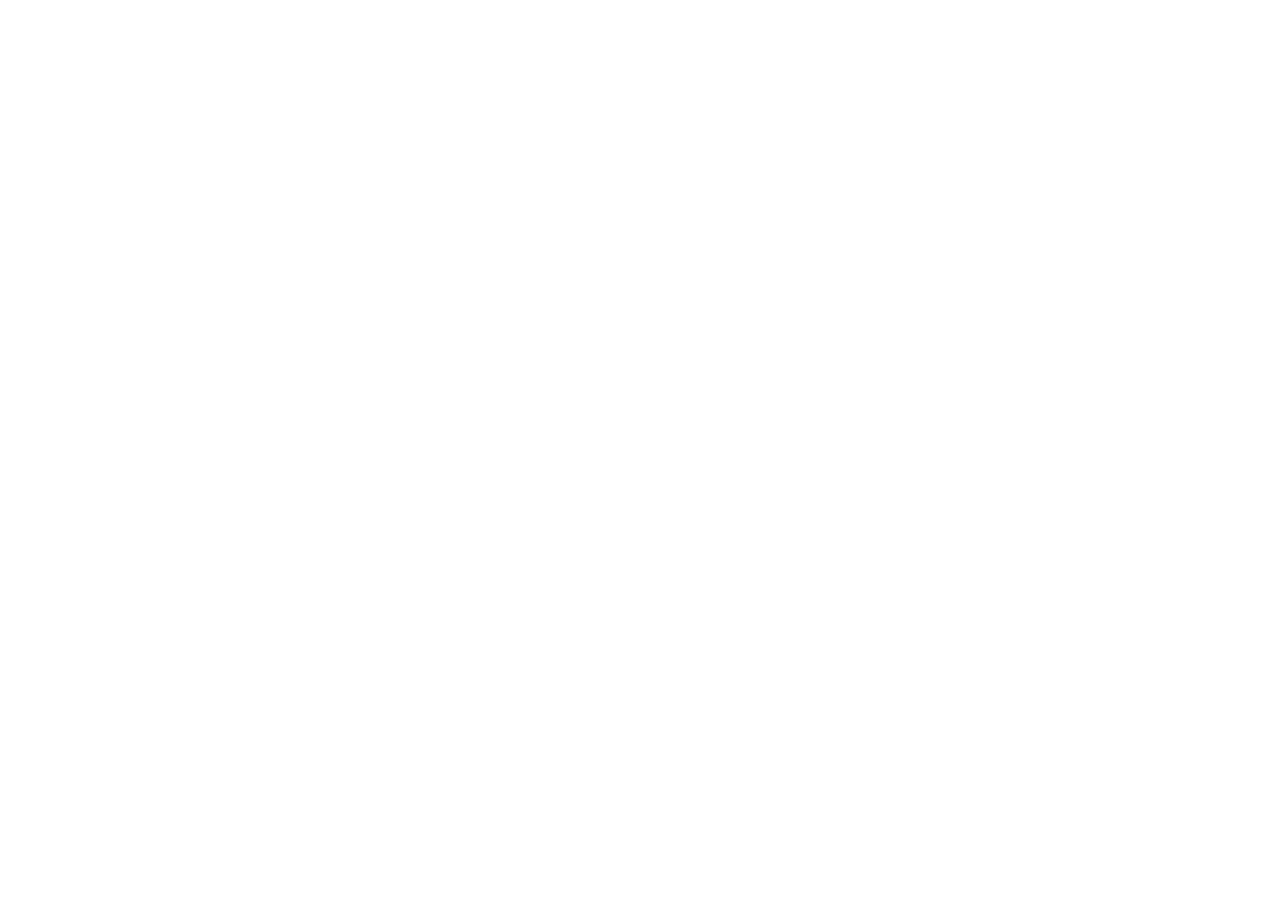
==== index.html @ 8b4bd588 "init project" ====
<!DOCTYPE html>
<html lang="en">
<head>
    <meta charset="UTF-8">
    <meta http-equiv="X-UA-Compatible" content="IE=edge">
    <meta name="viewport" content="width=device-width, initial-scale=1.0">
    <title>后台主页</title>
</head>
<body>
    
</body>
</html>
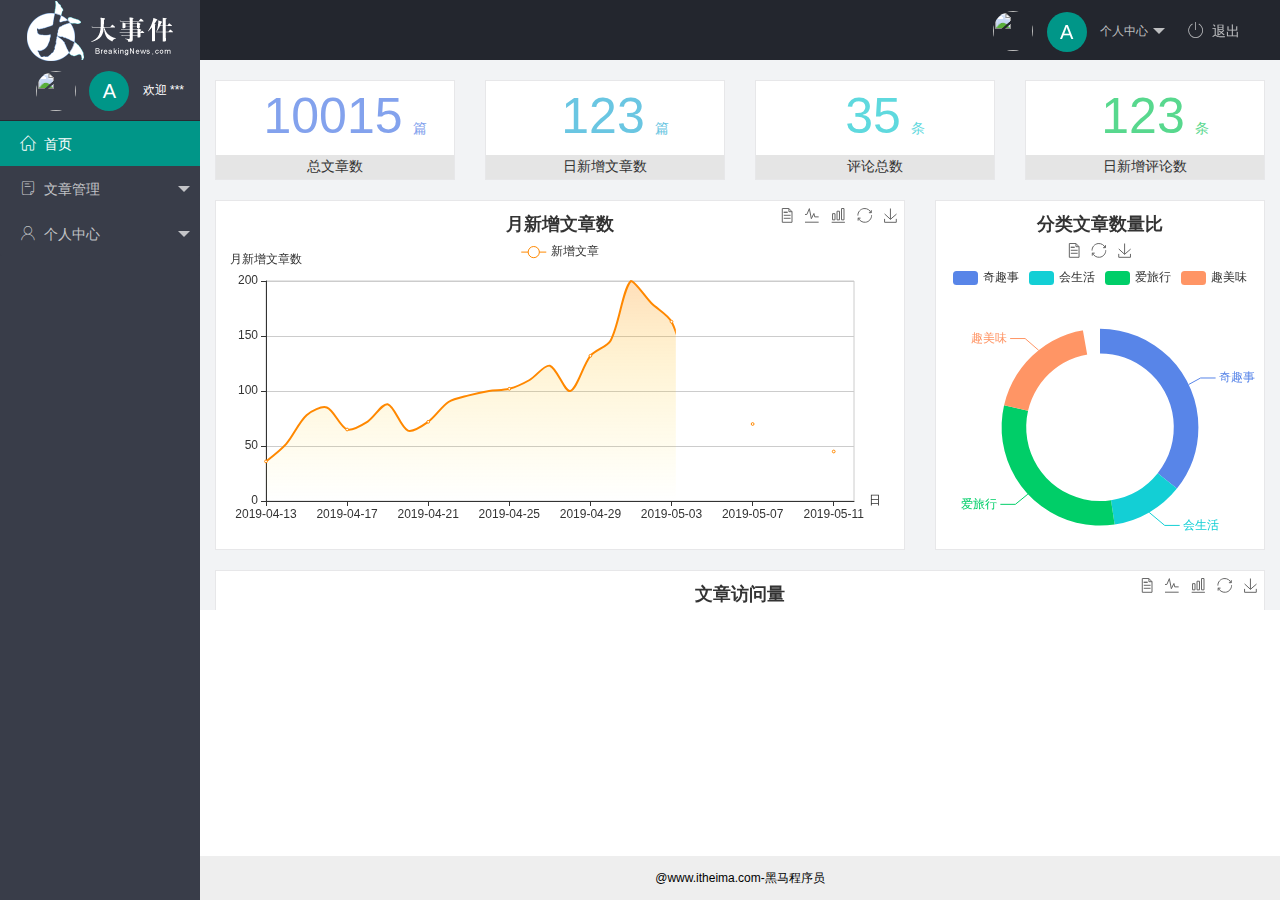
==== commit 30bcb001: "完成了主页功能的开发" ====
--- a/index.html
+++ b/index.html
@@ -1,12 +1,114 @@
 <!DOCTYPE html>
-<html lang="en">
-<head>
-    <meta charset="UTF-8">
-    <meta http-equiv="X-UA-Compatible" content="IE=edge">
-    <meta name="viewport" content="width=device-width, initial-scale=1.0">
+<html>
+  <head>
+    <meta charset="utf-8" />
+    <meta name="viewport" content="width=device-width, initial-scale=1, maximum-scale=1"/>
     <title>后台主页</title>
-</head>
-<body>
-    
-</body>
-</html>+    <!-- 导入 layui 的样式表 -->
+    <link rel="stylesheet" href="./assets/lib/layui/css/layui.css" />
+    <!-- 导入 第三方 字体图标库 -->
+    <link rel="stylesheet" href="./assets/fonts/iconfont.css">
+    <!-- 导入自己的样式表 -->
+    <link rel="stylesheet" href="./assets/css/index.css">
+  </head>
+  <body>
+    <div class="layui-layout layui-layout-admin">
+      <div class="layui-header">
+        <div class="layui-logo layui-hide-xs layui-bg-black">
+            <img src="./assets/images/logo.png" alt="">
+        </div>
+        <!-- 头部区域（可配合layui 已有的水平导航） -->
+        <ul class="layui-nav layui-layout-right">
+          <li class="layui-nav-item layui-hide layui-show-md-inline-block">
+            <!-- 头像 -->
+            <a href="javascript:;" class="userinfo">
+              <img
+                src="//tva1.sinaimg.cn/crop.0.0.118.118.180/5db11ff4gw1e77d3nqrv8j203b03cweg.jpg"
+                class="layui-nav-img"
+              />
+              <!-- text-avatar 文本头像 -->
+              <span class="text-avatar">A</span>
+              个人中心
+            </a>
+            <dl class="layui-nav-child">
+              <dd><a href="">基本资料</a></dd>
+              <dd><a href="">更换头像</a></dd>
+              <dd><a href="">重置密码</a></dd>
+            </dl>
+          </li>
+          <li class="layui-nav-item" lay-header-event="menuRight" lay-unselect>
+            <a href="javascript:;" id="btnLogout">
+              <span class="iconfont icon-tuichu"></span>退出
+            </a>
+          </li>
+        </ul>
+      </div>
+
+      <div class="layui-side layui-bg-black">
+        <div class="layui-side-scroll">
+            <!-- 头像 -->
+            <div class="userinfo">
+                <img
+                  src="//tva1.sinaimg.cn/crop.0.0.118.118.180/5db11ff4gw1e77d3nqrv8j203b03cweg.jpg"
+                  class="layui-nav-img"
+                />
+                <span class="text-avatar">A</span>
+                <span id="welcome"> 欢迎 ***</span>
+            </div>
+          <!-- 左侧导航区域（可配合layui已有的垂直导航） -->
+          <ul class="layui-nav layui-nav-tree" lay-filter="test" lay-shrink="all">
+            <!-- 1 -->
+            <li class="layui-nav-item layui-this"><a href="./home/dashboard.html" target="fm">
+                <span class="iconfont icon-home"></span>首页</a></li>
+            <!-- 2 -->
+            <li class="layui-nav-item">
+              <a class="" href="javascript:;">
+                <span class="iconfont icon-16"></span>文章管理</a>
+              <dl class="layui-nav-child">
+                <dd><a href="javascript:;">
+                    <i class="layui-icon layui-icon-app"></i>  文章类别</a></dd>
+                <dd><a href="javascript:;">
+                    <i class="layui-icon layui-icon-app"></i>  文章列表</a></dd>
+                <dd><a href="javascript:;">
+                    <i class="layui-icon layui-icon-app"></i>  发表文章</a></dd>
+              </dl>
+            </li>
+            <li class="layui-nav-item">
+              <a href="javascript:;">
+                <span class="iconfont icon-user"></span>个人中心</a>
+              <dl class="layui-nav-child">
+                <dd><a href="javascript:;">
+                    <i class="layui-icon layui-icon-app"></i>  基本资料</a></dd>
+                <dd><a href="javascript:;">
+                    <i class="layui-icon layui-icon-app"></i>  更换头像</a></dd>
+                <dd><a href="javascript:;">
+                    <i class="layui-icon layui-icon-app"></i>  重置密码</a></dd>
+              </dl>
+            </li>
+          </ul>
+        </div>
+      </div>
+
+      <div class="layui-body">
+        <!-- 内容主体区域 -->
+        <div>
+          <!-- 内容主体区域。记得修改 layui.css 和 js 的路径 -->
+          <iframe name="fm" src="./home/dashboard.html" frameborder="0"></iframe>
+        </div>
+      </div>
+
+      <div class="layui-footer">
+        <!-- 底部固定区域 -->
+        @www.itheima.com-黑马程序员
+      </div>
+    </div>
+    <!-- 导入layui的js文件 -->
+    <script src="./assets/lib/layui/layui.all.js"></script>
+    <!-- 导入jquery -->
+    <script src="./assets/lib/jquery.js"></script>
+    <!-- 导入自己封装 的baseAPI 拼接跟目录 -->
+    <script src="./assets/js/baseAPI.js"></script>
+    <!-- 导入自己的js文件 -->
+    <script src="./assets/js/index.js"></script>
+  </body>
+</html>
--- a/assets/lib/layui/css/layui.css
+++ b/assets/lib/layui/css/layui.css
@@ -0,0 +1,2 @@
+/** layui-v2.5.5 MIT License By https://www.layui.com */
+ .layui-inline,img{display:inline-block;vertical-align:middle}h1,h2,h3,h4,h5,h6{font-weight:400}.layui-edge,.layui-header,.layui-inline,.layui-main{position:relative}.layui-body,.layui-edge,.layui-elip{overflow:hidden}.layui-btn,.layui-edge,.layui-inline,img{vertical-align:middle}.layui-btn,.layui-disabled,.layui-icon,.layui-unselect{-moz-user-select:none;-webkit-user-select:none;-ms-user-select:none}.layui-elip,.layui-form-checkbox span,.layui-form-pane .layui-form-label{text-overflow:ellipsis;white-space:nowrap}.layui-breadcrumb,.layui-tree-btnGroup{visibility:hidden}blockquote,body,button,dd,div,dl,dt,form,h1,h2,h3,h4,h5,h6,input,li,ol,p,pre,td,textarea,th,ul{margin:0;padding:0;-webkit-tap-highlight-color:rgba(0,0,0,0)}a:active,a:hover{outline:0}img{border:none}li{list-style:none}table{border-collapse:collapse;border-spacing:0}h4,h5,h6{font-size:100%}button,input,optgroup,option,select,textarea{font-family:inherit;font-size:inherit;font-style:inherit;font-weight:inherit;outline:0}pre{white-space:pre-wrap;white-space:-moz-pre-wrap;white-space:-pre-wrap;white-space:-o-pre-wrap;word-wrap:break-word}body{line-height:24px;font:14px Helvetica Neue,Helvetica,PingFang SC,Tahoma,Arial,sans-serif}hr{height:1px;margin:10px 0;border:0;clear:both}a{color:#333;text-decoration:none}a:hover{color:#777}a cite{font-style:normal;*cursor:pointer}.layui-border-box,.layui-border-box *{box-sizing:border-box}.layui-box,.layui-box *{box-sizing:content-box}.layui-clear{clear:both;*zoom:1}.layui-clear:after{content:'\20';clear:both;*zoom:1;display:block;height:0}.layui-inline{*display:inline;*zoom:1}.layui-edge{display:inline-block;width:0;height:0;border-width:6px;border-style:dashed;border-color:transparent}.layui-edge-top{top:-4px;border-bottom-color:#999;border-bottom-style:solid}.layui-edge-right{border-left-color:#999;border-left-style:solid}.layui-edge-bottom{top:2px;border-top-color:#999;border-top-style:solid}.layui-edge-left{border-right-color:#999;border-right-style:solid}.layui-disabled,.layui-disabled:hover{color:#d2d2d2!important;cursor:not-allowed!important}.layui-circle{border-radius:100%}.layui-show{display:block!important}.layui-hide{display:none!important}@font-face{font-family:layui-icon;src:url(../font/iconfont.eot?v=250);src:url(../font/iconfont.eot?v=250#iefix) format('embedded-opentype'),url(../font/iconfont.woff2?v=250) format('woff2'),url(../font/iconfont.woff?v=250) format('woff'),url(../font/iconfont.ttf?v=250) format('truetype'),url(../font/iconfont.svg?v=250#layui-icon) format('svg')}.layui-icon{font-family:layui-icon!important;font-size:16px;font-style:normal;-webkit-font-smoothing:antialiased;-moz-osx-font-smoothing:grayscale}.layui-icon-reply-fill:before{content:"\e611"}.layui-icon-set-fill:before{content:"\e614"}.layui-icon-menu-fill:before{content:"\e60f"}.layui-icon-search:before{content:"\e615"}.layui-icon-share:before{content:"\e641"}.layui-icon-set-sm:before{content:"\e620"}.layui-icon-engine:before{content:"\e628"}.layui-icon-close:before{content:"\1006"}.layui-icon-close-fill:before{content:"\1007"}.layui-icon-chart-screen:before{content:"\e629"}.layui-icon-star:before{content:"\e600"}.layui-icon-circle-dot:before{content:"\e617"}.layui-icon-chat:before{content:"\e606"}.layui-icon-release:before{content:"\e609"}.layui-icon-list:before{content:"\e60a"}.layui-icon-chart:before{content:"\e62c"}.layui-icon-ok-circle:before{content:"\1005"}.layui-icon-layim-theme:before{content:"\e61b"}.layui-icon-table:before{content:"\e62d"}.layui-icon-right:before{content:"\e602"}.layui-icon-left:before{content:"\e603"}.layui-icon-cart-simple:before{content:"\e698"}.layui-icon-face-cry:before{content:"\e69c"}.layui-icon-face-smile:before{content:"\e6af"}.layui-icon-survey:before{content:"\e6b2"}.layui-icon-tree:before{content:"\e62e"}.layui-icon-upload-circle:before{content:"\e62f"}.layui-icon-add-circle:before{content:"\e61f"}.layui-icon-download-circle:before{content:"\e601"}.layui-icon-templeate-1:before{content:"\e630"}.layui-icon-util:before{content:"\e631"}.layui-icon-face-surprised:before{content:"\e664"}.layui-icon-edit:before{content:"\e642"}.layui-icon-speaker:before{content:"\e645"}.layui-icon-down:before{content:"\e61a"}.layui-icon-file:before{content:"\e621"}.layui-icon-layouts:before{content:"\e632"}.layui-icon-rate-half:before{content:"\e6c9"}.layui-icon-add-circle-fine:before{content:"\e608"}.layui-icon-prev-circle:before{content:"\e633"}.layui-icon-read:before{content:"\e705"}.layui-icon-404:before{content:"\e61c"}.layui-icon-carousel:before{content:"\e634"}.layui-icon-help:before{content:"\e607"}.layui-icon-code-circle:before{content:"\e635"}.layui-icon-water:before{content:"\e636"}.layui-icon-username:before{content:"\e66f"}.layui-icon-find-fill:before{content:"\e670"}.layui-icon-about:before{content:"\e60b"}.layui-icon-location:before{content:"\e715"}.layui-icon-up:before{content:"\e619"}.layui-icon-pause:before{content:"\e651"}.layui-icon-date:before{content:"\e637"}.layui-icon-layim-uploadfile:before{content:"\e61d"}.layui-icon-delete:before{content:"\e640"}.layui-icon-play:before{content:"\e652"}.layui-icon-top:before{content:"\e604"}.layui-icon-friends:before{content:"\e612"}.layui-icon-refresh-3:before{content:"\e9aa"}.layui-icon-ok:before{content:"\e605"}.layui-icon-layer:before{content:"\e638"}.layui-icon-face-smile-fine:before{content:"\e60c"}.layui-icon-dollar:before{content:"\e659"}.layui-icon-group:before{content:"\e613"}.layui-icon-layim-download:before{content:"\e61e"}.layui-icon-picture-fine:before{content:"\e60d"}.layui-icon-link:before{content:"\e64c"}.layui-icon-diamond:before{content:"\e735"}.layui-icon-log:before{content:"\e60e"}.layui-icon-rate-solid:before{content:"\e67a"}.layui-icon-fonts-del:before{content:"\e64f"}.layui-icon-unlink:before{content:"\e64d"}.layui-icon-fonts-clear:before{content:"\e639"}.layui-icon-triangle-r:before{content:"\e623"}.layui-icon-circle:before{content:"\e63f"}.layui-icon-radio:before{content:"\e643"}.layui-icon-align-center:before{content:"\e647"}.layui-icon-align-right:before{content:"\e648"}.layui-icon-align-left:before{content:"\e649"}.layui-icon-loading-1:before{content:"\e63e"}.layui-icon-return:before{content:"\e65c"}.layui-icon-fonts-strong:before{content:"\e62b"}.layui-icon-upload:before{content:"\e67c"}.layui-icon-dialogue:before{content:"\e63a"}.layui-icon-video:before{content:"\e6ed"}.layui-icon-headset:before{content:"\e6fc"}.layui-icon-cellphone-fine:before{content:"\e63b"}.layui-icon-add-1:before{content:"\e654"}.layui-icon-face-smile-b:before{content:"\e650"}.layui-icon-fonts-html:before{content:"\e64b"}.layui-icon-form:before{content:"\e63c"}.layui-icon-cart:before{content:"\e657"}.layui-icon-camera-fill:before{content:"\e65d"}.layui-icon-tabs:before{content:"\e62a"}.layui-icon-fonts-code:before{content:"\e64e"}.layui-icon-fire:before{content:"\e756"}.layui-icon-set:before{content:"\e716"}.layui-icon-fonts-u:before{content:"\e646"}.layui-icon-triangle-d:before{content:"\e625"}.layui-icon-tips:before{content:"\e702"}.layui-icon-picture:before{content:"\e64a"}.layui-icon-more-vertical:before{content:"\e671"}.layui-icon-flag:before{content:"\e66c"}.layui-icon-loading:before{content:"\e63d"}.layui-icon-fonts-i:before{content:"\e644"}.layui-icon-refresh-1:before{content:"\e666"}.layui-icon-rmb:before{content:"\e65e"}.layui-icon-home:before{content:"\e68e"}.layui-icon-user:before{content:"\e770"}.layui-icon-notice:before{content:"\e667"}.layui-icon-login-weibo:before{content:"\e675"}.layui-icon-voice:before{content:"\e688"}.layui-icon-upload-drag:before{content:"\e681"}.layui-icon-login-qq:before{content:"\e676"}.layui-icon-snowflake:before{content:"\e6b1"}.layui-icon-file-b:before{content:"\e655"}.layui-icon-template:before{content:"\e663"}.layui-icon-auz:before{content:"\e672"}.layui-icon-console:before{content:"\e665"}.layui-icon-app:before{content:"\e653"}.layui-icon-prev:before{content:"\e65a"}.layui-icon-website:before{content:"\e7ae"}.layui-icon-next:before{content:"\e65b"}.layui-icon-component:before{content:"\e857"}.layui-icon-more:before{content:"\e65f"}.layui-icon-login-wechat:before{content:"\e677"}.layui-icon-shrink-right:before{content:"\e668"}.layui-icon-spread-left:before{content:"\e66b"}.layui-icon-camera:before{content:"\e660"}.layui-icon-note:before{content:"\e66e"}.layui-icon-refresh:before{content:"\e669"}.layui-icon-female:before{content:"\e661"}.layui-icon-male:before{content:"\e662"}.layui-icon-password:before{content:"\e673"}.layui-icon-senior:before{content:"\e674"}.layui-icon-theme:before{content:"\e66a"}.layui-icon-tread:before{content:"\e6c5"}.layui-icon-praise:before{content:"\e6c6"}.layui-icon-star-fill:before{content:"\e658"}.layui-icon-rate:before{content:"\e67b"}.layui-icon-template-1:before{content:"\e656"}.layui-icon-vercode:before{content:"\e679"}.layui-icon-cellphone:before{content:"\e678"}.layui-icon-screen-full:before{content:"\e622"}.layui-icon-screen-restore:before{content:"\e758"}.layui-icon-cols:before{content:"\e610"}.layui-icon-export:before{content:"\e67d"}.layui-icon-print:before{content:"\e66d"}.layui-icon-slider:before{content:"\e714"}.layui-icon-addition:before{content:"\e624"}.layui-icon-subtraction:before{content:"\e67e"}.layui-icon-service:before{content:"\e626"}.layui-icon-transfer:before{content:"\e691"}.layui-main{width:1140px;margin:0 auto}.layui-header{z-index:1000;height:60px}.layui-header a:hover{transition:all .5s;-webkit-transition:all .5s}.layui-side{position:fixed;left:0;top:0;bottom:0;z-index:999;width:200px;overflow-x:hidden}.layui-side-scroll{position:relative;width:220px;height:100%;overflow-x:hidden}.layui-body{position:absolute;left:200px;right:0;top:0;bottom:0;z-index:998;width:auto;overflow-y:auto;box-sizing:border-box}.layui-layout-body{overflow:hidden}.layui-layout-admin .layui-header{background-color:#23262E}.layui-layout-admin .layui-side{top:60px;width:200px;overflow-x:hidden}.layui-layout-admin .layui-body{position:fixed;top:60px;bottom:44px}.layui-layout-admin .layui-main{width:auto;margin:0 15px}.layui-layout-admin .layui-footer{position:fixed;left:200px;right:0;bottom:0;height:44px;line-height:44px;padding:0 15px;background-color:#eee}.layui-layout-admin .layui-logo{position:absolute;left:0;top:0;width:200px;height:100%;line-height:60px;text-align:center;color:#009688;font-size:16px}.layui-layout-admin .layui-header .layui-nav{background:0 0}.layui-layout-left{position:absolute!important;left:200px;top:0}.layui-layout-right{position:absolute!important;right:0;top:0}.layui-container{position:relative;margin:0 auto;padding:0 15px;box-sizing:border-box}.layui-fluid{position:relative;margin:0 auto;padding:0 15px}.layui-row:after,.layui-row:before{content:'';display:block;clear:both}.layui-col-lg1,.layui-col-lg10,.layui-col-lg11,.layui-col-lg12,.layui-col-lg2,.layui-col-lg3,.layui-col-lg4,.layui-col-lg5,.layui-col-lg6,.layui-col-lg7,.layui-col-lg8,.layui-col-lg9,.layui-col-md1,.layui-col-md10,.layui-col-md11,.layui-col-md12,.layui-col-md2,.layui-col-md3,.layui-col-md4,.layui-col-md5,.layui-col-md6,.layui-col-md7,.layui-col-md8,.layui-col-md9,.layui-col-sm1,.layui-col-sm10,.layui-col-sm11,.layui-col-sm12,.layui-col-sm2,.layui-col-sm3,.layui-col-sm4,.layui-col-sm5,.layui-col-sm6,.layui-col-sm7,.layui-col-sm8,.layui-col-sm9,.layui-col-xs1,.layui-col-xs10,.layui-col-xs11,.layui-col-xs12,.layui-col-xs2,.layui-col-xs3,.layui-col-xs4,.layui-col-xs5,.layui-col-xs6,.layui-col-xs7,.layui-col-xs8,.layui-col-xs9{position:relative;display:block;box-sizing:border-box}.layui-col-xs1,.layui-col-xs10,.layui-col-xs11,.layui-col-xs12,.layui-col-xs2,.layui-col-xs3,.layui-col-xs4,.layui-col-xs5,.layui-col-xs6,.layui-col-xs7,.layui-col-xs8,.layui-col-xs9{float:left}.layui-col-xs1{width:8.33333333%}.layui-col-xs2{width:16.66666667%}.layui-col-xs3{width:25%}.layui-col-xs4{width:33.33333333%}.layui-col-xs5{width:41.66666667%}.layui-col-xs6{width:50%}.layui-col-xs7{width:58.33333333%}.layui-col-xs8{width:66.66666667%}.layui-col-xs9{width:75%}.layui-col-xs10{width:83.33333333%}.layui-col-xs11{width:91.66666667%}.layui-col-xs12{width:100%}.layui-col-xs-offset1{margin-left:8.33333333%}.layui-col-xs-offset2{margin-left:16.66666667%}.layui-col-xs-offset3{margin-left:25%}.layui-col-xs-offset4{margin-left:33.33333333%}.layui-col-xs-offset5{margin-left:41.66666667%}.layui-col-xs-offset6{margin-left:50%}.layui-col-xs-offset7{margin-left:58.33333333%}.layui-col-xs-offset8{margin-left:66.66666667%}.layui-col-xs-offset9{margin-left:75%}.layui-col-xs-offset10{margin-left:83.33333333%}.layui-col-xs-offset11{margin-left:91.66666667%}.layui-col-xs-offset12{margin-left:100%}@media screen and (max-width:768px){.layui-hide-xs{display:none!important}.layui-show-xs-block{display:block!important}.layui-show-xs-inline{display:inline!important}.layui-show-xs-inline-block{display:inline-block!important}}@media screen and (min-width:768px){.layui-container{width:750px}.layui-hide-sm{display:none!important}.layui-show-sm-block{display:block!important}.layui-show-sm-inline{display:inline!important}.layui-show-sm-inline-block{display:inline-block!important}.layui-col-sm1,.layui-col-sm10,.layui-col-sm11,.layui-col-sm12,.layui-col-sm2,.layui-col-sm3,.layui-col-sm4,.layui-col-sm5,.layui-col-sm6,.layui-col-sm7,.layui-col-sm8,.layui-col-sm9{float:left}.layui-col-sm1{width:8.33333333%}.layui-col-sm2{width:16.66666667%}.layui-col-sm3{width:25%}.layui-col-sm4{width:33.33333333%}.layui-col-sm5{width:41.66666667%}.layui-col-sm6{width:50%}.layui-col-sm7{width:58.33333333%}.layui-col-sm8{width:66.66666667%}.layui-col-sm9{width:75%}.layui-col-sm10{width:83.33333333%}.layui-col-sm11{width:91.66666667%}.layui-col-sm12{width:100%}.layui-col-sm-offset1{margin-left:8.33333333%}.layui-col-sm-offset2{margin-left:16.66666667%}.layui-col-sm-offset3{margin-left:25%}.layui-col-sm-offset4{margin-left:33.33333333%}.layui-col-sm-offset5{margin-left:41.66666667%}.layui-col-sm-offset6{margin-left:50%}.layui-col-sm-offset7{margin-left:58.33333333%}.layui-col-sm-offset8{margin-left:66.66666667%}.layui-col-sm-offset9{margin-left:75%}.layui-col-sm-offset10{margin-left:83.33333333%}.layui-col-sm-offset11{margin-left:91.66666667%}.layui-col-sm-offset12{margin-left:100%}}@media screen and (min-width:992px){.layui-container{width:970px}.layui-hide-md{display:none!important}.layui-show-md-block{display:block!important}.layui-show-md-inline{display:inline!important}.layui-show-md-inline-block{display:inline-block!important}.layui-col-md1,.layui-col-md10,.layui-col-md11,.layui-col-md12,.layui-col-md2,.layui-col-md3,.layui-col-md4,.layui-col-md5,.layui-col-md6,.layui-col-md7,.layui-col-md8,.layui-col-md9{float:left}.layui-col-md1{width:8.33333333%}.layui-col-md2{width:16.66666667%}.layui-col-md3{width:25%}.layui-col-md4{width:33.33333333%}.layui-col-md5{width:41.66666667%}.layui-col-md6{width:50%}.layui-col-md7{width:58.33333333%}.layui-col-md8{width:66.66666667%}.layui-col-md9{width:75%}.layui-col-md10{width:83.33333333%}.layui-col-md11{width:91.66666667%}.layui-col-md12{width:100%}.layui-col-md-offset1{margin-left:8.33333333%}.layui-col-md-offset2{margin-left:16.66666667%}.layui-col-md-offset3{margin-left:25%}.layui-col-md-offset4{margin-left:33.33333333%}.layui-col-md-offset5{margin-left:41.66666667%}.layui-col-md-offset6{margin-left:50%}.layui-col-md-offset7{margin-left:58.33333333%}.layui-col-md-offset8{margin-left:66.66666667%}.layui-col-md-offset9{margin-left:75%}.layui-col-md-offset10{margin-left:83.33333333%}.layui-col-md-offset11{margin-left:91.66666667%}.layui-col-md-offset12{margin-left:100%}}@media screen and (min-width:1200px){.layui-container{width:1170px}.layui-hide-lg{display:none!important}.layui-show-lg-block{display:block!important}.layui-show-lg-inline{display:inline!important}.layui-show-lg-inline-block{display:inline-block!important}.layui-col-lg1,.layui-col-lg10,.layui-col-lg11,.layui-col-lg12,.layui-col-lg2,.layui-col-lg3,.layui-col-lg4,.layui-col-lg5,.layui-col-lg6,.layui-col-lg7,.layui-col-lg8,.layui-col-lg9{float:left}.layui-col-lg1{width:8.33333333%}.layui-col-lg2{width:16.66666667%}.layui-col-lg3{width:25%}.layui-col-lg4{width:33.33333333%}.layui-col-lg5{width:41.66666667%}.layui-col-lg6{width:50%}.layui-col-lg7{width:58.33333333%}.layui-col-lg8{width:66.66666667%}.layui-col-lg9{width:75%}.layui-col-lg10{width:83.33333333%}.layui-col-lg11{width:91.66666667%}.layui-col-lg12{width:100%}.layui-col-lg-offset1{margin-left:8.33333333%}.layui-col-lg-offset2{margin-left:16.66666667%}.layui-col-lg-offset3{margin-left:25%}.layui-col-lg-offset4{margin-left:33.33333333%}.layui-col-lg-offset5{margin-left:41.66666667%}.layui-col-lg-offset6{margin-left:50%}.layui-col-lg-offset7{margin-left:58.33333333%}.layui-col-lg-offset8{margin-left:66.66666667%}.layui-col-lg-offset9{margin-left:75%}.layui-col-lg-offset10{margin-left:83.33333333%}.layui-col-lg-offset11{margin-left:91.66666667%}.layui-col-lg-offset12{margin-left:100%}}.layui-col-space1{margin:-.5px}.layui-col-space1>*{padding:.5px}.layui-col-space3{margin:-1.5px}.layui-col-space3>*{padding:1.5px}.layui-col-space5{margin:-2.5px}.layui-col-space5>*{padding:2.5px}.layui-col-space8{margin:-3.5px}.layui-col-space8>*{padding:3.5px}.layui-col-space10{margin:-5px}.layui-col-space10>*{padding:5px}.layui-col-space12{margin:-6px}.layui-col-space12>*{padding:6px}.layui-col-space15{margin:-7.5px}.layui-col-space15>*{padding:7.5px}.layui-col-space18{margin:-9px}.layui-col-space18>*{padding:9px}.layui-col-space20{margin:-10px}.layui-col-space20>*{padding:10px}.layui-col-space22{margin:-11px}.layui-col-space22>*{padding:11px}.layui-col-space25{margin:-12.5px}.layui-col-space25>*{padding:12.5px}.layui-col-space30{margin:-15px}.layui-col-space30>*{padding:15px}.layui-btn,.layui-input,.layui-select,.layui-textarea,.layui-upload-button{outline:0;-webkit-appearance:none;transition:all .3s;-webkit-transition:all .3s;box-sizing:border-box}.layui-elem-quote{margin-bottom:10px;padding:15px;line-height:22px;border-left:5px solid #009688;border-radius:0 2px 2px 0;background-color:#f2f2f2}.layui-quote-nm{border-style:solid;border-width:1px 1px 1px 5px;background:0 0}.layui-elem-field{margin-bottom:10px;padding:0;border-width:1px;border-style:solid}.layui-elem-field legend{margin-left:20px;padding:0 10px;font-size:20px;font-weight:300}.layui-field-title{margin:10px 0 20px;border-width:1px 0 0}.layui-field-box{padding:10px 15px}.layui-field-title .layui-field-box{padding:10px 0}.layui-progress{position:relative;height:6px;border-radius:20px;background-color:#e2e2e2}.layui-progress-bar{position:absolute;left:0;top:0;width:0;max-width:100%;height:6px;border-radius:20px;text-align:right;background-color:#5FB878;transition:all .3s;-webkit-transition:all .3s}.layui-progress-big,.layui-progress-big .layui-progress-bar{height:18px;line-height:18px}.layui-progress-text{position:relative;top:-20px;line-height:18px;font-size:12px;color:#666}.layui-progress-big .layui-progress-text{position:static;padding:0 10px;color:#fff}.layui-collapse{border-width:1px;border-style:solid;border-radius:2px}.layui-colla-content,.layui-colla-item{border-top-width:1px;border-top-style:solid}.layui-colla-item:first-child{border-top:none}.layui-colla-title{position:relative;height:42px;line-height:42px;padding:0 15px 0 35px;color:#333;background-color:#f2f2f2;cursor:pointer;font-size:14px;overflow:hidden}.layui-colla-content{display:none;padding:10px 15px;line-height:22px;color:#666}.layui-colla-icon{position:absolute;left:15px;top:0;font-size:14px}.layui-card{margin-bottom:15px;border-radius:2px;background-color:#fff;box-shadow:0 1px 2px 0 rgba(0,0,0,.05)}.layui-card:last-child{margin-bottom:0}.layui-card-header{position:relative;height:42px;line-height:42px;padding:0 15px;border-bottom:1px solid #f6f6f6;color:#333;border-radius:2px 2px 0 0;font-size:14px}.layui-bg-black,.layui-bg-blue,.layui-bg-cyan,.layui-bg-green,.layui-bg-orange,.layui-bg-red{color:#fff!important}.layui-card-body{position:relative;padding:10px 15px;line-height:24px}.layui-card-body[pad15]{padding:15px}.layui-card-body[pad20]{padding:20px}.layui-card-body .layui-table{margin:5px 0}.layui-card .layui-tab{margin:0}.layui-panel-window{position:relative;padding:15px;border-radius:0;border-top:5px solid #E6E6E6;background-color:#fff}.layui-auxiliar-moving{position:fixed;left:0;right:0;top:0;bottom:0;width:100%;height:100%;background:0 0;z-index:9999999999}.layui-form-label,.layui-form-mid,.layui-form-select,.layui-input-block,.layui-input-inline,.layui-textarea{position:relative}.layui-bg-red{background-color:#FF5722!important}.layui-bg-orange{background-color:#FFB800!important}.layui-bg-green{background-color:#009688!important}.layui-bg-cyan{background-color:#2F4056!important}.layui-bg-blue{background-color:#1E9FFF!important}.layui-bg-black{background-color:#393D49!important}.layui-bg-gray{background-color:#eee!important;color:#666!important}.layui-badge-rim,.layui-colla-content,.layui-colla-item,.layui-collapse,.layui-elem-field,.layui-form-pane .layui-form-item[pane],.layui-form-pane .layui-form-label,.layui-input,.layui-layedit,.layui-layedit-tool,.layui-quote-nm,.layui-select,.layui-tab-bar,.layui-tab-card,.layui-tab-title,.layui-tab-title .layui-this:after,.layui-textarea{border-color:#e6e6e6}.layui-timeline-item:before,hr{background-color:#e6e6e6}.layui-text{line-height:22px;font-size:14px;color:#666}.layui-text h1,.layui-text h2,.layui-text h3{font-weight:500;color:#333}.layui-text h1{font-size:30px}.layui-text h2{font-size:24px}.layui-text h3{font-size:18px}.layui-text a:not(.layui-btn){color:#01AAED}.layui-text a:not(.layui-btn):hover{text-decoration:underline}.layui-text ul{padding:5px 0 5px 15px}.layui-text ul li{margin-top:5px;list-style-type:disc}.layui-text em,.layui-word-aux{color:#999!important;padding:0 5px!important}.layui-btn{display:inline-block;height:38px;line-height:38px;padding:0 18px;background-color:#009688;color:#fff;white-space:nowrap;text-align:center;font-size:14px;border:none;border-radius:2px;cursor:pointer}.layui-btn:hover{opacity:.8;filter:alpha(opacity=80);color:#fff}.layui-btn:active{opacity:1;filter:alpha(opacity=100)}.layui-btn+.layui-btn{margin-left:10px}.layui-btn-container{font-size:0}.layui-btn-container .layui-btn{margin-right:10px;margin-bottom:10px}.layui-btn-container .layui-btn+.layui-btn{margin-left:0}.layui-table .layui-btn-container .layui-btn{margin-bottom:9px}.layui-btn-radius{border-radius:100px}.layui-btn .layui-icon{margin-right:3px;font-size:18px;vertical-align:bottom;vertical-align:middle\9}.layui-btn-primary{border:1px solid #C9C9C9;background-color:#fff;color:#555}.layui-btn-primary:hover{border-color:#009688;color:#333}.layui-btn-normal{background-color:#1E9FFF}.layui-btn-warm{background-color:#FFB800}.layui-btn-danger{background-color:#FF5722}.layui-btn-checked{background-color:#5FB878}.layui-btn-disabled,.layui-btn-disabled:active,.layui-btn-disabled:hover{border:1px solid #e6e6e6;background-color:#FBFBFB;color:#C9C9C9;cursor:not-allowed;opacity:1}.layui-btn-lg{height:44px;line-height:44px;padding:0 25px;font-size:16px}.layui-btn-sm{height:30px;line-height:30px;padding:0 10px;font-size:12px}.layui-btn-sm i{font-size:16px!important}.layui-btn-xs{height:22px;line-height:22px;padding:0 5px;font-size:12px}.layui-btn-xs i{font-size:14px!important}.layui-btn-group{display:inline-block;vertical-align:middle;font-size:0}.layui-btn-group .layui-btn{margin-left:0!important;margin-right:0!important;border-left:1px solid rgba(255,255,255,.5);border-radius:0}.layui-btn-group .layui-btn-primary{border-left:none}.layui-btn-group .layui-btn-primary:hover{border-color:#C9C9C9;color:#009688}.layui-btn-group .layui-btn:first-child{border-left:none;border-radius:2px 0 0 2px}.layui-btn-group .layui-btn-primary:first-child{border-left:1px solid #c9c9c9}.layui-btn-group .layui-btn:last-child{border-radius:0 2px 2px 0}.layui-btn-group .layui-btn+.layui-btn{margin-left:0}.layui-btn-group+.layui-btn-group{margin-left:10px}.layui-btn-fluid{width:100%}.layui-input,.layui-select,.layui-textarea{height:38px;line-height:1.3;line-height:38px\9;border-width:1px;border-style:solid;background-color:#fff;border-radius:2px}.layui-input::-webkit-input-placeholder,.layui-select::-webkit-input-placeholder,.layui-textarea::-webkit-input-placeholder{line-height:1.3}.layui-input,.layui-textarea{display:block;width:100%;padding-left:10px}.layui-input:hover,.layui-textarea:hover{border-color:#D2D2D2!important}.layui-input:focus,.layui-textarea:focus{border-color:#C9C9C9!important}.layui-textarea{min-height:100px;height:auto;line-height:20px;padding:6px 10px;resize:vertical}.layui-select{padding:0 10px}.layui-form input[type=checkbox],.layui-form input[type=radio],.layui-form select{display:none}.layui-form [lay-ignore]{display:initial}.layui-form-item{margin-bottom:15px;clear:both;*zoom:1}.layui-form-item:after{content:'\20';clear:both;*zoom:1;display:block;height:0}.layui-form-label{float:left;display:block;padding:9px 15px;width:80px;font-weight:400;line-height:20px;text-align:right}.layui-form-label-col{display:block;float:none;padding:9px 0;line-height:20px;text-align:left}.layui-form-item .layui-inline{margin-bottom:5px;margin-right:10px}.layui-input-block{margin-left:110px;min-height:36px}.layui-input-inline{display:inline-block;vertical-align:middle}.layui-form-item .layui-input-inline{float:left;width:190px;margin-right:10px}.layui-form-text .layui-input-inline{width:auto}.layui-form-mid{float:left;display:block;padding:9px 0!important;line-height:20px;margin-right:10px}.layui-form-danger+.layui-form-select .layui-input,.layui-form-danger:focus{border-color:#FF5722!important}.layui-form-select .layui-input{padding-right:30px;cursor:pointer}.layui-form-select .layui-edge{position:absolute;right:10px;top:50%;margin-top:-3px;cursor:pointer;border-width:6px;border-top-color:#c2c2c2;border-top-style:solid;transition:all .3s;-webkit-transition:all .3s}.layui-form-select dl{display:none;position:absolute;left:0;top:42px;padding:5px 0;z-index:899;min-width:100%;border:1px solid #d2d2d2;max-height:300px;overflow-y:auto;background-color:#fff;border-radius:2px;box-shadow:0 2px 4px rgba(0,0,0,.12);box-sizing:border-box}.layui-form-select dl dd,.layui-form-select dl dt{padding:0 10px;line-height:36px;white-space:nowrap;overflow:hidden;text-overflow:ellipsis}.layui-form-select dl dt{font-size:12px;color:#999}.layui-form-select dl dd{cursor:pointer}.layui-form-select dl dd:hover{background-color:#f2f2f2;-webkit-transition:.5s all;transition:.5s all}.layui-form-select .layui-select-group dd{padding-left:20px}.layui-form-select dl dd.layui-select-tips{padding-left:10px!important;color:#999}.layui-form-select dl dd.layui-this{background-color:#5FB878;color:#fff}.layui-form-checkbox,.layui-form-select dl dd.layui-disabled{background-color:#fff}.layui-form-selected dl{display:block}.layui-form-checkbox,.layui-form-checkbox *,.layui-form-switch{display:inline-block;vertical-align:middle}.layui-form-selected .layui-edge{margin-top:-9px;-webkit-transform:rotate(180deg);transform:rotate(180deg);margin-top:-3px\9}:root .layui-form-selected .layui-edge{margin-top:-9px\0/IE9}.layui-form-selectup dl{top:auto;bottom:42px}.layui-select-none{margin:5px 0;text-align:center;color:#999}.layui-select-disabled .layui-disabled{border-color:#eee!important}.layui-select-disabled .layui-edge{border-top-color:#d2d2d2}.layui-form-checkbox{position:relative;height:30px;line-height:30px;margin-right:10px;padding-right:30px;cursor:pointer;font-size:0;-webkit-transition:.1s linear;transition:.1s linear;box-sizing:border-box}.layui-form-checkbox span{padding:0 10px;height:100%;font-size:14px;border-radius:2px 0 0 2px;background-color:#d2d2d2;color:#fff;overflow:hidden}.layui-form-checkbox:hover span{background-color:#c2c2c2}.layui-form-checkbox i{position:absolute;right:0;top:0;width:30px;height:28px;border:1px solid #d2d2d2;border-left:none;border-radius:0 2px 2px 0;color:#fff;font-size:20px;text-align:center}.layui-form-checkbox:hover i{border-color:#c2c2c2;color:#c2c2c2}.layui-form-checked,.layui-form-checked:hover{border-color:#5FB878}.layui-form-checked span,.layui-form-checked:hover span{background-color:#5FB878}.layui-form-checked i,.layui-form-checked:hover i{color:#5FB878}.layui-form-item .layui-form-checkbox{margin-top:4px}.layui-form-checkbox[lay-skin=primary]{height:auto!important;line-height:normal!important;min-width:18px;min-height:18px;border:none!important;margin-right:0;padding-left:28px;padding-right:0;background:0 0}.layui-form-checkbox[lay-skin=primary] span{padding-left:0;padding-right:15px;line-height:18px;background:0 0;color:#666}.layui-form-checkbox[lay-skin=primary] i{right:auto;left:0;width:16px;height:16px;line-height:16px;border:1px solid #d2d2d2;font-size:12px;border-radius:2px;background-color:#fff;-webkit-transition:.1s linear;transition:.1s linear}.layui-form-checkbox[lay-skin=primary]:hover i{border-color:#5FB878;color:#fff}.layui-form-checked[lay-skin=primary] i{border-color:#5FB878!important;background-color:#5FB878;color:#fff}.layui-checkbox-disbaled[lay-skin=primary] span{background:0 0!important;color:#c2c2c2}.layui-checkbox-disbaled[lay-skin=primary]:hover i{border-color:#d2d2d2}.layui-form-item .layui-form-checkbox[lay-skin=primary]{margin-top:10px}.layui-form-switch{position:relative;height:22px;line-height:22px;min-width:35px;padding:0 5px;margin-top:8px;border:1px solid #d2d2d2;border-radius:20px;cursor:pointer;background-color:#fff;-webkit-transition:.1s linear;transition:.1s linear}.layui-form-switch i{position:absolute;left:5px;top:3px;width:16px;height:16px;border-radius:20px;background-color:#d2d2d2;-webkit-transition:.1s linear;transition:.1s linear}.layui-form-switch em{position:relative;top:0;width:25px;margin-left:21px;padding:0!important;text-align:center!important;color:#999!important;font-style:normal!important;font-size:12px}.layui-form-onswitch{border-color:#5FB878;background-color:#5FB878}.layui-checkbox-disbaled,.layui-checkbox-disbaled i{border-color:#e2e2e2!important}.layui-form-onswitch i{left:100%;margin-left:-21px;background-color:#fff}.layui-form-onswitch em{margin-left:5px;margin-right:21px;color:#fff!important}.layui-checkbox-disbaled span{background-color:#e2e2e2!important}.layui-checkbox-disbaled:hover i{color:#fff!important}[lay-radio]{display:none}.layui-form-radio,.layui-form-radio *{display:inline-block;vertical-align:middle}.layui-form-radio{line-height:28px;margin:6px 10px 0 0;padding-right:10px;cursor:pointer;font-size:0}.layui-form-radio *{font-size:14px}.layui-form-radio>i{margin-right:8px;font-size:22px;color:#c2c2c2}.layui-form-radio>i:hover,.layui-form-radioed>i{color:#5FB878}.layui-radio-disbaled>i{color:#e2e2e2!important}.layui-form-pane .layui-form-label{width:110px;padding:8px 15px;height:38px;line-height:20px;border-width:1px;border-style:solid;border-radius:2px 0 0 2px;text-align:center;background-color:#FBFBFB;overflow:hidden;box-sizing:border-box}.layui-form-pane .layui-input-inline{margin-left:-1px}.layui-form-pane .layui-input-block{margin-left:110px;left:-1px}.layui-form-pane .layui-input{border-radius:0 2px 2px 0}.layui-form-pane .layui-form-text .layui-form-label{float:none;width:100%;border-radius:2px;box-sizing:border-box;text-align:left}.layui-form-pane .layui-form-text .layui-input-inline{display:block;margin:0;top:-1px;clear:both}.layui-form-pane .layui-form-text .layui-input-block{margin:0;left:0;top:-1px}.layui-form-pane .layui-form-text .layui-textarea{min-height:100px;border-radius:0 0 2px 2px}.layui-form-pane .layui-form-checkbox{margin:4px 0 4px 10px}.layui-form-pane .layui-form-radio,.layui-form-pane .layui-form-switch{margin-top:6px;margin-left:10px}.layui-form-pane .layui-form-item[pane]{position:relative;border-width:1px;border-style:solid}.layui-form-pane .layui-form-item[pane] .layui-form-label{position:absolute;left:0;top:0;height:100%;border-width:0 1px 0 0}.layui-form-pane .layui-form-item[pane] .layui-input-inline{margin-left:110px}@media screen and (max-width:450px){.layui-form-item .layui-form-label{text-overflow:ellipsis;overflow:hidden;white-space:nowrap}.layui-form-item .layui-inline{display:block;margin-right:0;margin-bottom:20px;clear:both}.layui-form-item .layui-inline:after{content:'\20';clear:both;display:block;height:0}.layui-form-item .layui-input-inline{display:block;float:none;left:-3px;width:auto;margin:0 0 10px 112px}.layui-form-item .layui-input-inline+.layui-form-mid{margin-left:110px;top:-5px;padding:0}.layui-form-item .layui-form-checkbox{margin-right:5px;margin-bottom:5px}}.layui-layedit{border-width:1px;border-style:solid;border-radius:2px}.layui-layedit-tool{padding:3px 5px;border-bottom-width:1px;border-bottom-style:solid;font-size:0}.layedit-tool-fixed{position:fixed;top:0;border-top:1px solid #e2e2e2}.layui-layedit-tool .layedit-tool-mid,.layui-layedit-tool .layui-icon{display:inline-block;vertical-align:middle;text-align:center;font-size:14px}.layui-layedit-tool .layui-icon{position:relative;width:32px;height:30px;line-height:30px;margin:3px 5px;color:#777;cursor:pointer;border-radius:2px}.layui-layedit-tool .layui-icon:hover{color:#393D49}.layui-layedit-tool .layui-icon:active{color:#000}.layui-layedit-tool .layedit-tool-active{background-color:#e2e2e2;color:#000}.layui-layedit-tool .layui-disabled,.layui-layedit-tool .layui-disabled:hover{color:#d2d2d2;cursor:not-allowed}.layui-layedit-tool .layedit-tool-mid{width:1px;height:18px;margin:0 10px;background-color:#d2d2d2}.layedit-tool-html{width:50px!important;font-size:30px!important}.layedit-tool-b,.layedit-tool-code,.layedit-tool-help{font-size:16px!important}.layedit-tool-d,.layedit-tool-face,.layedit-tool-image,.layedit-tool-unlink{font-size:18px!important}.layedit-tool-image input{position:absolute;font-size:0;left:0;top:0;width:100%;height:100%;opacity:.01;filter:Alpha(opacity=1);cursor:pointer}.layui-layedit-iframe iframe{display:block;width:100%}#LAY_layedit_code{overflow:hidden}.layui-laypage{display:inline-block;*display:inline;*zoom:1;vertical-align:middle;margin:10px 0;font-size:0}.layui-laypage>a:first-child,.layui-laypage>a:first-child em{border-radius:2px 0 0 2px}.layui-laypage>a:last-child,.layui-laypage>a:last-child em{border-radius:0 2px 2px 0}.layui-laypage>:first-child{margin-left:0!important}.layui-laypage>:last-child{margin-right:0!important}.layui-laypage a,.layui-laypage button,.layui-laypage input,.layui-laypage select,.layui-laypage span{border:1px solid #e2e2e2}.layui-laypage a,.layui-laypage span{display:inline-block;*display:inline;*zoom:1;vertical-align:middle;padding:0 15px;height:28px;line-height:28px;margin:0 -1px 5px 0;background-color:#fff;color:#333;font-size:12px}.layui-flow-more a *,.layui-laypage input,.layui-table-view select[lay-ignore]{display:inline-block}.layui-laypage a:hover{color:#009688}.layui-laypage em{font-style:normal}.layui-laypage .layui-laypage-spr{color:#999;font-weight:700}.layui-laypage a{text-decoration:none}.layui-laypage .layui-laypage-curr{position:relative}.layui-laypage .layui-laypage-curr em{position:relative;color:#fff}.layui-laypage .layui-laypage-curr .layui-laypage-em{position:absolute;left:-1px;top:-1px;padding:1px;width:100%;height:100%;background-color:#009688}.layui-laypage-em{border-radius:2px}.layui-laypage-next em,.layui-laypage-prev em{font-family:Sim sun;font-size:16px}.layui-laypage .layui-laypage-count,.layui-laypage .layui-laypage-limits,.layui-laypage .layui-laypage-refresh,.layui-laypage .layui-laypage-skip{margin-left:10px;margin-right:10px;padding:0;border:none}.layui-laypage .layui-laypage-limits,.layui-laypage .layui-laypage-refresh{vertical-align:top}.layui-laypage .layui-laypage-refresh i{font-size:18px;cursor:pointer}.layui-laypage select{height:22px;padding:3px;border-radius:2px;cursor:pointer}.layui-laypage .layui-laypage-skip{height:30px;line-height:30px;color:#999}.layui-laypage button,.layui-laypage input{height:30px;line-height:30px;border-radius:2px;vertical-align:top;background-color:#fff;box-sizing:border-box}.layui-laypage input{width:40px;margin:0 10px;padding:0 3px;text-align:center}.layui-laypage input:focus,.layui-laypage select:focus{border-color:#009688!important}.layui-laypage button{margin-left:10px;padding:0 10px;cursor:pointer}.layui-table,.layui-table-view{margin:10px 0}.layui-flow-more{margin:10px 0;text-align:center;color:#999;font-size:14px}.layui-flow-more a{height:32px;line-height:32px}.layui-flow-more a *{vertical-align:top}.layui-flow-more a cite{padding:0 20px;border-radius:3px;background-color:#eee;color:#333;font-style:normal}.layui-flow-more a cite:hover{opacity:.8}.layui-flow-more a i{font-size:30px;color:#737383}.layui-table{width:100%;background-color:#fff;color:#666}.layui-table tr{transition:all .3s;-webkit-transition:all .3s}.layui-table th{text-align:left;font-weight:400}.layui-table tbody tr:hover,.layui-table thead tr,.layui-table-click,.layui-table-header,.layui-table-hover,.layui-table-mend,.layui-table-patch,.layui-table-tool,.layui-table-total,.layui-table-total tr,.layui-table[lay-even] tr:nth-child(even){background-color:#f2f2f2}.layui-table td,.layui-table th,.layui-table-col-set,.layui-table-fixed-r,.layui-table-grid-down,.layui-table-header,.layui-table-page,.layui-table-tips-main,.layui-table-tool,.layui-table-total,.layui-table-view,.layui-table[lay-skin=line],.layui-table[lay-skin=row]{border-width:1px;border-style:solid;border-color:#e6e6e6}.layui-table td,.layui-table th{position:relative;padding:9px 15px;min-height:20px;line-height:20px;font-size:14px}.layui-table[lay-skin=line] td,.layui-table[lay-skin=line] th{border-width:0 0 1px}.layui-table[lay-skin=row] td,.layui-table[lay-skin=row] th{border-width:0 1px 0 0}.layui-table[lay-skin=nob] td,.layui-table[lay-skin=nob] th{border:none}.layui-table img{max-width:100px}.layui-table[lay-size=lg] td,.layui-table[lay-size=lg] th{padding:15px 30px}.layui-table-view .layui-table[lay-size=lg] .layui-table-cell{height:40px;line-height:40px}.layui-table[lay-size=sm] td,.layui-table[lay-size=sm] th{font-size:12px;padding:5px 10px}.layui-table-view .layui-table[lay-size=sm] .layui-table-cell{height:20px;line-height:20px}.layui-table[lay-data]{display:none}.layui-table-box{position:relative;overflow:hidden}.layui-table-view .layui-table{position:relative;width:auto;margin:0}.layui-table-view .layui-table[lay-skin=line]{border-width:0 1px 0 0}.layui-table-view .layui-table[lay-skin=row]{border-width:0 0 1px}.layui-table-view .layui-table td,.layui-table-view .layui-table th{padding:5px 0;border-top:none;border-left:none}.layui-table-view .layui-table th.layui-unselect .layui-table-cell span{cursor:pointer}.layui-table-view .layui-table td{cursor:default}.layui-table-view .layui-table td[data-edit=text]{cursor:text}.layui-table-view .layui-form-checkbox[lay-skin=primary] i{width:18px;height:18px}.layui-table-view .layui-form-radio{line-height:0;padding:0}.layui-table-view .layui-form-radio>i{margin:0;font-size:20px}.layui-table-init{position:absolute;left:0;top:0;width:100%;height:100%;text-align:center;z-index:110}.layui-table-init .layui-icon{position:absolute;left:50%;top:50%;margin:-15px 0 0 -15px;font-size:30px;color:#c2c2c2}.layui-table-header{border-width:0 0 1px;overflow:hidden}.layui-table-header .layui-table{margin-bottom:-1px}.layui-table-tool .layui-inline[lay-event]{position:relative;width:26px;height:26px;padding:5px;line-height:16px;margin-right:10px;text-align:center;color:#333;border:1px solid #ccc;cursor:pointer;-webkit-transition:.5s all;transition:.5s all}.layui-table-tool .layui-inline[lay-event]:hover{border:1px solid #999}.layui-table-tool-temp{padding-right:120px}.layui-table-tool-self{position:absolute;right:17px;top:10px}.layui-table-tool .layui-table-tool-self .layui-inline[lay-event]{margin:0 0 0 10px}.layui-table-tool-panel{position:absolute;top:29px;left:-1px;padding:5px 0;min-width:150px;min-height:40px;border:1px solid #d2d2d2;text-align:left;overflow-y:auto;background-color:#fff;box-shadow:0 2px 4px rgba(0,0,0,.12)}.layui-table-cell,.layui-table-tool-panel li{overflow:hidden;text-overflow:ellipsis;white-space:nowrap}.layui-table-tool-panel li{padding:0 10px;line-height:30px;-webkit-transition:.5s all;transition:.5s all}.layui-table-tool-panel li .layui-form-checkbox[lay-skin=primary]{width:100%;padding-left:28px}.layui-table-tool-panel li:hover{background-color:#f2f2f2}.layui-table-tool-panel li .layui-form-checkbox[lay-skin=primary] i{position:absolute;left:0;top:0}.layui-table-tool-panel li .layui-form-checkbox[lay-skin=primary] span{padding:0}.layui-table-tool .layui-table-tool-self .layui-table-tool-panel{left:auto;right:-1px}.layui-table-col-set{position:absolute;right:0;top:0;width:20px;height:100%;border-width:0 0 0 1px;background-color:#fff}.layui-table-sort{width:10px;height:20px;margin-left:5px;cursor:pointer!important}.layui-table-sort .layui-edge{position:absolute;left:5px;border-width:5px}.layui-table-sort .layui-table-sort-asc{top:3px;border-top:none;border-bottom-style:solid;border-bottom-color:#b2b2b2}.layui-table-sort .layui-table-sort-asc:hover{border-bottom-color:#666}.layui-table-sort .layui-table-sort-desc{bottom:5px;border-bottom:none;border-top-style:solid;border-top-color:#b2b2b2}.layui-table-sort .layui-table-sort-desc:hover{border-top-color:#666}.layui-table-sort[lay-sort=asc] .layui-table-sort-asc{border-bottom-color:#000}.layui-table-sort[lay-sort=desc] .layui-table-sort-desc{border-top-color:#000}.layui-table-cell{height:28px;line-height:28px;padding:0 15px;position:relative;box-sizing:border-box}.layui-table-cell .layui-form-checkbox[lay-skin=primary]{top:-1px;padding:0}.layui-table-cell .layui-table-link{color:#01AAED}.laytable-cell-checkbox,.laytable-cell-numbers,.laytable-cell-radio,.laytable-cell-space{padding:0;text-align:center}.layui-table-body{position:relative;overflow:auto;margin-right:-1px;margin-bottom:-1px}.layui-table-body .layui-none{line-height:26px;padding:15px;text-align:center;color:#999}.layui-table-fixed{position:absolute;left:0;top:0;z-index:101}.layui-table-fixed .layui-table-body{overflow:hidden}.layui-table-fixed-l{box-shadow:0 -1px 8px rgba(0,0,0,.08)}.layui-table-fixed-r{left:auto;right:-1px;border-width:0 0 0 1px;box-shadow:-1px 0 8px rgba(0,0,0,.08)}.layui-table-fixed-r .layui-table-header{position:relative;overflow:visible}.layui-table-mend{position:absolute;right:-49px;top:0;height:100%;width:50px}.layui-table-tool{position:relative;z-index:890;width:100%;min-height:50px;line-height:30px;padding:10px 15px;border-width:0 0 1px}.layui-table-tool .layui-btn-container{margin-bottom:-10px}.layui-table-page,.layui-table-total{border-width:1px 0 0;margin-bottom:-1px;overflow:hidden}.layui-table-page{position:relative;width:100%;padding:7px 7px 0;height:41px;font-size:12px;white-space:nowrap}.layui-table-page>div{height:26px}.layui-table-page .layui-laypage{margin:0}.layui-table-page .layui-laypage a,.layui-table-page .layui-laypage span{height:26px;line-height:26px;margin-bottom:10px;border:none;background:0 0}.layui-table-page .layui-laypage a,.layui-table-page .layui-laypage span.layui-laypage-curr{padding:0 12px}.layui-table-page .layui-laypage span{margin-left:0;padding:0}.layui-table-page .layui-laypage .layui-laypage-prev{margin-left:-7px!important}.layui-table-page .layui-laypage .layui-laypage-curr .layui-laypage-em{left:0;top:0;padding:0}.layui-table-page .layui-laypage button,.layui-table-page .layui-laypage input{height:26px;line-height:26px}.layui-table-page .layui-laypage input{width:40px}.layui-table-page .layui-laypage button{padding:0 10px}.layui-table-page select{height:18px}.layui-table-patch .layui-table-cell{padding:0;width:30px}.layui-table-edit{position:absolute;left:0;top:0;width:100%;height:100%;padding:0 14px 1px;border-radius:0;box-shadow:1px 1px 20px rgba(0,0,0,.15)}.layui-table-edit:focus{border-color:#5FB878!important}select.layui-table-edit{padding:0 0 0 10px;border-color:#C9C9C9}.layui-table-view .layui-form-checkbox,.layui-table-view .layui-form-radio,.layui-table-view .layui-form-switch{top:0;margin:0;box-sizing:content-box}.layui-table-view .layui-form-checkbox{top:-1px;height:26px;line-height:26px}.layui-table-view .layui-form-checkbox i{height:26px}.layui-table-grid .layui-table-cell{overflow:visible}.layui-table-grid-down{position:absolute;top:0;right:0;width:26px;height:100%;padding:5px 0;border-width:0 0 0 1px;text-align:center;background-color:#fff;color:#999;cursor:pointer}.layui-table-grid-down .layui-icon{position:absolute;top:50%;left:50%;margin:-8px 0 0 -8px}.layui-table-grid-down:hover{background-color:#fbfbfb}body .layui-table-tips .layui-layer-content{background:0 0;padding:0;box-shadow:0 1px 6px rgba(0,0,0,.12)}.layui-table-tips-main{margin:-44px 0 0 -1px;max-height:150px;padding:8px 15px;font-size:14px;overflow-y:scroll;background-color:#fff;color:#666}.layui-table-tips-c{position:absolute;right:-3px;top:-13px;width:20px;height:20px;padding:3px;cursor:pointer;background-color:#666;border-radius:50%;color:#fff}.layui-table-tips-c:hover{background-color:#777}.layui-table-tips-c:before{position:relative;right:-2px}.layui-upload-file{display:none!important;opacity:.01;filter:Alpha(opacity=1)}.layui-upload-drag,.layui-upload-form,.layui-upload-wrap{display:inline-block}.layui-upload-list{margin:10px 0}.layui-upload-choose{padding:0 10px;color:#999}.layui-upload-drag{position:relative;padding:30px;border:1px dashed #e2e2e2;background-color:#fff;text-align:center;cursor:pointer;color:#999}.layui-upload-drag .layui-icon{font-size:50px;color:#009688}.layui-upload-drag[lay-over]{border-color:#009688}.layui-upload-iframe{position:absolute;width:0;height:0;border:0;visibility:hidden}.layui-upload-wrap{position:relative;vertical-align:middle}.layui-upload-wrap .layui-upload-file{display:block!important;position:absolute;left:0;top:0;z-index:10;font-size:100px;width:100%;height:100%;opacity:.01;filter:Alpha(opacity=1);cursor:pointer}.layui-transfer-active,.layui-transfer-box{display:inline-block;vertical-align:middle}.layui-transfer-box,.layui-transfer-header,.layui-transfer-search{border-width:0;border-style:solid;border-color:#e6e6e6}.layui-transfer-box{position:relative;border-width:1px;width:200px;height:360px;border-radius:2px;background-color:#fff}.layui-transfer-box .layui-form-checkbox{width:100%;margin:0!important}.layui-transfer-header{height:38px;line-height:38px;padding:0 10px;border-bottom-width:1px}.layui-transfer-search{position:relative;padding:10px;border-bottom-width:1px}.layui-transfer-search .layui-input{height:32px;padding-left:30px;font-size:12px}.layui-transfer-search .layui-icon-search{position:absolute;left:20px;top:50%;margin-top:-8px;color:#666}.layui-transfer-active{margin:0 15px}.layui-transfer-active .layui-btn{display:block;margin:0;padding:0 15px;background-color:#5FB878;border-color:#5FB878;color:#fff}.layui-transfer-active .layui-btn-disabled{background-color:#FBFBFB;border-color:#e6e6e6;color:#C9C9C9}.layui-transfer-active .layui-btn:first-child{margin-bottom:15px}.layui-transfer-active .layui-btn .layui-icon{margin:0;font-size:14px!important}.layui-transfer-data{padding:5px 0;overflow:auto}.layui-transfer-data li{height:32px;line-height:32px;padding:0 10px}.layui-transfer-data li:hover{background-color:#f2f2f2;transition:.5s all}.layui-transfer-data .layui-none{padding:15px 10px;text-align:center;color:#999}.layui-nav{position:relative;padding:0 20px;background-color:#393D49;color:#fff;border-radius:2px;font-size:0;box-sizing:border-box}.layui-nav *{font-size:14px}.layui-nav .layui-nav-item{position:relative;display:inline-block;*display:inline;*zoom:1;vertical-align:middle;line-height:60px}.layui-nav .layui-nav-item a{display:block;padding:0 20px;color:#fff;color:rgba(255,255,255,.7);transition:all .3s;-webkit-transition:all .3s}.layui-nav .layui-this:after,.layui-nav-bar,.layui-nav-tree .layui-nav-itemed:after{position:absolute;left:0;top:0;width:0;height:5px;background-color:#5FB878;transition:all .2s;-webkit-transition:all .2s}.layui-nav-bar{z-index:1000}.layui-nav .layui-nav-item a:hover,.layui-nav .layui-this a{color:#fff}.layui-nav .layui-this:after{content:'';top:auto;bottom:0;width:100%}.layui-nav-img{width:30px;height:30px;margin-right:10px;border-radius:50%}.layui-nav .layui-nav-more{content:'';width:0;height:0;border-style:solid dashed dashed;border-color:#fff transparent transparent;overflow:hidden;cursor:pointer;transition:all .2s;-webkit-transition:all .2s;position:absolute;top:50%;right:3px;margin-top:-3px;border-width:6px;border-top-color:rgba(255,255,255,.7)}.layui-nav .layui-nav-mored,.layui-nav-itemed>a .layui-nav-more{margin-top:-9px;border-style:dashed dashed solid;border-color:transparent transparent #fff}.layui-nav-child{display:none;position:absolute;left:0;top:65px;min-width:100%;line-height:36px;padding:5px 0;box-shadow:0 2px 4px rgba(0,0,0,.12);border:1px solid #d2d2d2;background-color:#fff;z-index:100;border-radius:2px;white-space:nowrap}.layui-nav .layui-nav-child a{color:#333}.layui-nav .layui-nav-child a:hover{background-color:#f2f2f2;color:#000}.layui-nav-child dd{position:relative}.layui-nav .layui-nav-child dd.layui-this a,.layui-nav-child dd.layui-this{background-color:#5FB878;color:#fff}.layui-nav-child dd.layui-this:after{display:none}.layui-nav-tree{width:200px;padding:0}.layui-nav-tree .layui-nav-item{display:block;width:100%;line-height:45px}.layui-nav-tree .layui-nav-item a{position:relative;height:45px;line-height:45px;text-overflow:ellipsis;overflow:hidden;white-space:nowrap}.layui-nav-tree .layui-nav-item a:hover{background-color:#4E5465}.layui-nav-tree .layui-nav-bar{width:5px;height:0;background-color:#009688}.layui-nav-tree .layui-nav-child dd.layui-this,.layui-nav-tree .layui-nav-child dd.layui-this a,.layui-nav-tree .layui-this,.layui-nav-tree .layui-this>a,.layui-nav-tree .layui-this>a:hover{background-color:#009688;color:#fff}.layui-nav-tree .layui-this:after{display:none}.layui-nav-itemed>a,.layui-nav-tree .layui-nav-title a,.layui-nav-tree .layui-nav-title a:hover{color:#fff!important}.layui-nav-tree .layui-nav-child{position:relative;z-index:0;top:0;border:none;box-shadow:none}.layui-nav-tree .layui-nav-child a{height:40px;line-height:40px;color:#fff;color:rgba(255,255,255,.7)}.layui-nav-tree .layui-nav-child,.layui-nav-tree .layui-nav-child a:hover{background:0 0;color:#fff}.layui-nav-tree .layui-nav-more{right:10px}.layui-nav-itemed>.layui-nav-child{display:block;padding:0;background-color:rgba(0,0,0,.3)!important}.layui-nav-itemed>.layui-nav-child>.layui-this>.layui-nav-child{display:block}.layui-nav-side{position:fixed;top:0;bottom:0;left:0;overflow-x:hidden;z-index:999}.layui-bg-blue .layui-nav-bar,.layui-bg-blue .layui-nav-itemed:after,.layui-bg-blue .layui-this:after{background-color:#93D1FF}.layui-bg-blue .layui-nav-child dd.layui-this{background-color:#1E9FFF}.layui-bg-blue .layui-nav-itemed>a,.layui-nav-tree.layui-bg-blue .layui-nav-title a,.layui-nav-tree.layui-bg-blue .layui-nav-title a:hover{background-color:#007DDB!important}.layui-breadcrumb{font-size:0}.layui-breadcrumb>*{font-size:14px}.layui-breadcrumb a{color:#999!important}.layui-breadcrumb a:hover{color:#5FB878!important}.layui-breadcrumb a cite{color:#666;font-style:normal}.layui-breadcrumb span[lay-separator]{margin:0 10px;color:#999}.layui-tab{margin:10px 0;text-align:left!important}.layui-tab[overflow]>.layui-tab-title{overflow:hidden}.layui-tab-title{position:relative;left:0;height:40px;white-space:nowrap;font-size:0;border-bottom-width:1px;border-bottom-style:solid;transition:all .2s;-webkit-transition:all .2s}.layui-tab-title li{display:inline-block;*display:inline;*zoom:1;vertical-align:middle;font-size:14px;transition:all .2s;-webkit-transition:all .2s;position:relative;line-height:40px;min-width:65px;padding:0 15px;text-align:center;cursor:pointer}.layui-tab-title li a{display:block}.layui-tab-title .layui-this{color:#000}.layui-tab-title .layui-this:after{position:absolute;left:0;top:0;content:'';width:100%;height:41px;border-width:1px;border-style:solid;border-bottom-color:#fff;border-radius:2px 2px 0 0;box-sizing:border-box;pointer-events:none}.layui-tab-bar{position:absolute;right:0;top:0;z-index:10;width:30px;height:39px;line-height:39px;border-width:1px;border-style:solid;border-radius:2px;text-align:center;background-color:#fff;cursor:pointer}.layui-tab-bar .layui-icon{position:relative;display:inline-block;top:3px;transition:all .3s;-webkit-transition:all .3s}.layui-tab-item{display:none}.layui-tab-more{padding-right:30px;height:auto!important;white-space:normal!important}.layui-tab-more li.layui-this:after{border-bottom-color:#e2e2e2;border-radius:2px}.layui-tab-more .layui-tab-bar .layui-icon{top:-2px;top:3px\9;-webkit-transform:rotate(180deg);transform:rotate(180deg)}:root .layui-tab-more .layui-tab-bar .layui-icon{top:-2px\0/IE9}.layui-tab-content{padding:10px}.layui-tab-title li .layui-tab-close{position:relative;display:inline-block;width:18px;height:18px;line-height:20px;margin-left:8px;top:1px;text-align:center;font-size:14px;color:#c2c2c2;transition:all .2s;-webkit-transition:all .2s}.layui-tab-title li .layui-tab-close:hover{border-radius:2px;background-color:#FF5722;color:#fff}.layui-tab-brief>.layui-tab-title .layui-this{color:#009688}.layui-tab-brief>.layui-tab-more li.layui-this:after,.layui-tab-brief>.layui-tab-title .layui-this:after{border:none;border-radius:0;border-bottom:2px solid #5FB878}.layui-tab-brief[overflow]>.layui-tab-title .layui-this:after{top:-1px}.layui-tab-card{border-width:1px;border-style:solid;border-radius:2px;box-shadow:0 2px 5px 0 rgba(0,0,0,.1)}.layui-tab-card>.layui-tab-title{background-color:#f2f2f2}.layui-tab-card>.layui-tab-title li{margin-right:-1px;margin-left:-1px}.layui-tab-card>.layui-tab-title .layui-this{background-color:#fff}.layui-tab-card>.layui-tab-title .layui-this:after{border-top:none;border-width:1px;border-bottom-color:#fff}.layui-tab-card>.layui-tab-title .layui-tab-bar{height:40px;line-height:40px;border-radius:0;border-top:none;border-right:none}.layui-tab-card>.layui-tab-more .layui-this{background:0 0;color:#5FB878}.layui-tab-card>.layui-tab-more .layui-this:after{border:none}.layui-timeline{padding-left:5px}.layui-timeline-item{position:relative;padding-bottom:20px}.layui-timeline-axis{position:absolute;left:-5px;top:0;z-index:10;width:20px;height:20px;line-height:20px;background-color:#fff;color:#5FB878;border-radius:50%;text-align:center;cursor:pointer}.layui-timeline-axis:hover{color:#FF5722}.layui-timeline-item:before{content:'';position:absolute;left:5px;top:0;z-index:0;width:1px;height:100%}.layui-timeline-item:last-child:before{display:none}.layui-timeline-item:first-child:before{display:block}.layui-timeline-content{padding-left:25px}.layui-timeline-title{position:relative;margin-bottom:10px}.layui-badge,.layui-badge-dot,.layui-badge-rim{position:relative;display:inline-block;padding:0 6px;font-size:12px;text-align:center;background-color:#FF5722;color:#fff;border-radius:2px}.layui-badge{height:18px;line-height:18px}.layui-badge-dot{width:8px;height:8px;padding:0;border-radius:50%}.layui-badge-rim{height:18px;line-height:18px;border-width:1px;border-style:solid;background-color:#fff;color:#666}.layui-btn .layui-badge,.layui-btn .layui-badge-dot{margin-left:5px}.layui-nav .layui-badge,.layui-nav .layui-badge-dot{position:absolute;top:50%;margin:-8px 6px 0}.layui-tab-title .layui-badge,.layui-tab-title .layui-badge-dot{left:5px;top:-2px}.layui-carousel{position:relative;left:0;top:0;background-color:#f8f8f8}.layui-carousel>[carousel-item]{position:relative;width:100%;height:100%;overflow:hidden}.layui-carousel>[carousel-item]:before{position:absolute;content:'\e63d';left:50%;top:50%;width:100px;line-height:20px;margin:-10px 0 0 -50px;text-align:center;color:#c2c2c2;font-family:layui-icon!important;font-size:30px;font-style:normal;-webkit-font-smoothing:antialiased;-moz-osx-font-smoothing:grayscale}.layui-carousel>[carousel-item]>*{display:none;position:absolute;left:0;top:0;width:100%;height:100%;background-color:#f8f8f8;transition-duration:.3s;-webkit-transition-duration:.3s}.layui-carousel-updown>*{-webkit-transition:.3s ease-in-out up;transition:.3s ease-in-out up}.layui-carousel-arrow{display:none\9;opacity:0;position:absolute;left:10px;top:50%;margin-top:-18px;width:36px;height:36px;line-height:36px;text-align:center;font-size:20px;border:0;border-radius:50%;background-color:rgba(0,0,0,.2);color:#fff;-webkit-transition-duration:.3s;transition-duration:.3s;cursor:pointer}.layui-carousel-arrow[lay-type=add]{left:auto!important;right:10px}.layui-carousel:hover .layui-carousel-arrow[lay-type=add],.layui-carousel[lay-arrow=always] .layui-carousel-arrow[lay-type=add]{right:20px}.layui-carousel[lay-arrow=always] .layui-carousel-arrow{opacity:1;left:20px}.layui-carousel[lay-arrow=none] .layui-carousel-arrow{display:none}.layui-carousel-arrow:hover,.layui-carousel-ind ul:hover{background-color:rgba(0,0,0,.35)}.layui-carousel:hover .layui-carousel-arrow{display:block\9;opacity:1;left:20px}.layui-carousel-ind{position:relative;top:-35px;width:100%;line-height:0!important;text-align:center;font-size:0}.layui-carousel[lay-indicator=outside]{margin-bottom:30px}.layui-carousel[lay-indicator=outside] .layui-carousel-ind{top:10px}.layui-carousel[lay-indicator=outside] .layui-carousel-ind ul{background-color:rgba(0,0,0,.5)}.layui-carousel[lay-indicator=none] .layui-carousel-ind{display:none}.layui-carousel-ind ul{display:inline-block;padding:5px;background-color:rgba(0,0,0,.2);border-radius:10px;-webkit-transition-duration:.3s;transition-duration:.3s}.layui-carousel-ind li{display:inline-block;width:10px;height:10px;margin:0 3px;font-size:14px;background-color:#e2e2e2;background-color:rgba(255,255,255,.5);border-radius:50%;cursor:pointer;-webkit-transition-duration:.3s;transition-duration:.3s}.layui-carousel-ind li:hover{background-color:rgba(255,255,255,.7)}.layui-carousel-ind li.layui-this{background-color:#fff}.layui-carousel>[carousel-item]>.layui-carousel-next,.layui-carousel>[carousel-item]>.layui-carousel-prev,.layui-carousel>[carousel-item]>.layui-this{display:block}.layui-carousel>[carousel-item]>.layui-this{left:0}.layui-carousel>[carousel-item]>.layui-carousel-prev{left:-100%}.layui-carousel>[carousel-item]>.layui-carousel-next{left:100%}.layui-carousel>[carousel-item]>.layui-carousel-next.layui-carousel-left,.layui-carousel>[carousel-item]>.layui-carousel-prev.layui-carousel-right{left:0}.layui-carousel>[carousel-item]>.layui-this.layui-carousel-left{left:-100%}.layui-carousel>[carousel-item]>.layui-this.layui-carousel-right{left:100%}.layui-carousel[lay-anim=updown] .layui-carousel-arrow{left:50%!important;top:20px;margin:0 0 0 -18px}.layui-carousel[lay-anim=updown]>[carousel-item]>*,.layui-carousel[lay-anim=fade]>[carousel-item]>*{left:0!important}.layui-carousel[lay-anim=updown] .layui-carousel-arrow[lay-type=add]{top:auto!important;bottom:20px}.layui-carousel[lay-anim=updown] .layui-carousel-ind{position:absolute;top:50%;right:20px;width:auto;height:auto}.layui-carousel[lay-anim=updown] .layui-carousel-ind ul{padding:3px 5px}.layui-carousel[lay-anim=updown] .layui-carousel-ind li{display:block;margin:6px 0}.layui-carousel[lay-anim=updown]>[carousel-item]>.layui-this{top:0}.layui-carousel[lay-anim=updown]>[carousel-item]>.layui-carousel-prev{top:-100%}.layui-carousel[lay-anim=updown]>[carousel-item]>.layui-carousel-next{top:100%}.layui-carousel[lay-anim=updown]>[carousel-item]>.layui-carousel-next.layui-carousel-left,.layui-carousel[lay-anim=updown]>[carousel-item]>.layui-carousel-prev.layui-carousel-right{top:0}.layui-carousel[lay-anim=updown]>[carousel-item]>.layui-this.layui-carousel-left{top:-100%}.layui-carousel[lay-anim=updown]>[carousel-item]>.layui-this.layui-carousel-right{top:100%}.layui-carousel[lay-anim=fade]>[carousel-item]>.layui-carousel-next,.layui-carousel[lay-anim=fade]>[carousel-item]>.layui-carousel-prev{opacity:0}.layui-carousel[lay-anim=fade]>[carousel-item]>.layui-carousel-next.layui-carousel-left,.layui-carousel[lay-anim=fade]>[carousel-item]>.layui-carousel-prev.layui-carousel-right{opacity:1}.layui-carousel[lay-anim=fade]>[carousel-item]>.layui-this.layui-carousel-left,.layui-carousel[lay-anim=fade]>[carousel-item]>.layui-this.layui-carousel-right{opacity:0}.layui-fixbar{position:fixed;right:15px;bottom:15px;z-index:999999}.layui-fixbar li{width:50px;height:50px;line-height:50px;margin-bottom:1px;text-align:center;cursor:pointer;font-size:30px;background-color:#9F9F9F;color:#fff;border-radius:2px;opacity:.95}.layui-fixbar li:hover{opacity:.85}.layui-fixbar li:active{opacity:1}.layui-fixbar .layui-fixbar-top{display:none;font-size:40px}body .layui-util-face{border:none;background:0 0}body .layui-util-face .layui-layer-content{padding:0;background-color:#fff;color:#666;box-shadow:none}.layui-util-face .layui-layer-TipsG{display:none}.layui-util-face ul{position:relative;width:372px;padding:10px;border:1px solid #D9D9D9;background-color:#fff;box-shadow:0 0 20px rgba(0,0,0,.2)}.layui-util-face ul li{cursor:pointer;float:left;border:1px solid #e8e8e8;height:22px;width:26px;overflow:hidden;margin:-1px 0 0 -1px;padding:4px 2px;text-align:center}.layui-util-face ul li:hover{position:relative;z-index:2;border:1px solid #eb7350;background:#fff9ec}.layui-code{position:relative;margin:10px 0;padding:15px;line-height:20px;border:1px solid #ddd;border-left-width:6px;background-color:#F2F2F2;color:#333;font-family:Courier New;font-size:12px}.layui-rate,.layui-rate *{display:inline-block;vertical-align:middle}.layui-rate{padding:10px 5px 10px 0;font-size:0}.layui-rate li i.layui-icon{font-size:20px;color:#FFB800;margin-right:5px;transition:all .3s;-webkit-transition:all .3s}.layui-rate li i:hover{cursor:pointer;transform:scale(1.12);-webkit-transform:scale(1.12)}.layui-rate[readonly] li i:hover{cursor:default;transform:scale(1)}.layui-colorpicker{width:26px;height:26px;border:1px solid #e6e6e6;padding:5px;border-radius:2px;line-height:24px;display:inline-block;cursor:pointer;transition:all .3s;-webkit-transition:all .3s}.layui-colorpicker:hover{border-color:#d2d2d2}.layui-colorpicker.layui-colorpicker-lg{width:34px;height:34px;line-height:32px}.layui-colorpicker.layui-colorpicker-sm{width:24px;height:24px;line-height:22px}.layui-colorpicker.layui-colorpicker-xs{width:22px;height:22px;line-height:20px}.layui-colorpicker-trigger-bgcolor{display:block;background:url([data-uri]);border-radius:2px}.layui-colorpicker-trigger-span{display:block;height:100%;box-sizing:border-box;border:1px solid rgba(0,0,0,.15);border-radius:2px;text-align:center}.layui-colorpicker-trigger-i{display:inline-block;color:#FFF;font-size:12px}.layui-colorpicker-trigger-i.layui-icon-close{color:#999}.layui-colorpicker-main{position:absolute;z-index:66666666;width:280px;padding:7px;background:#FFF;border:1px solid #d2d2d2;border-radius:2px;box-shadow:0 2px 4px rgba(0,0,0,.12)}.layui-colorpicker-main-wrapper{height:180px;position:relative}.layui-colorpicker-basis{width:260px;height:100%;position:relative}.layui-colorpicker-basis-white{width:100%;height:100%;position:absolute;top:0;left:0;background:linear-gradient(90deg,#FFF,hsla(0,0%,100%,0))}.layui-colorpicker-basis-black{width:100%;height:100%;position:absolute;top:0;left:0;background:linear-gradient(0deg,#000,transparent)}.layui-colorpicker-basis-cursor{width:10px;height:10px;border:1px solid #FFF;border-radius:50%;position:absolute;top:-3px;right:-3px;cursor:pointer}.layui-colorpicker-side{position:absolute;top:0;right:0;width:12px;height:100%;background:linear-gradient(red,#FF0,#0F0,#0FF,#00F,#F0F,red)}.layui-colorpicker-side-slider{width:100%;height:5px;box-shadow:0 0 1px #888;box-sizing:border-box;background:#FFF;border-radius:1px;border:1px solid #f0f0f0;cursor:pointer;position:absolute;left:0}.layui-colorpicker-main-alpha{display:none;height:12px;margin-top:7px;background:url([data-uri])}.layui-colorpicker-alpha-bgcolor{height:100%;position:relative}.layui-colorpicker-alpha-slider{width:5px;height:100%;box-shadow:0 0 1px #888;box-sizing:border-box;background:#FFF;border-radius:1px;border:1px solid #f0f0f0;cursor:pointer;position:absolute;top:0}.layui-colorpicker-main-pre{padding-top:7px;font-size:0}.layui-colorpicker-pre{width:20px;height:20px;border-radius:2px;display:inline-block;margin-left:6px;margin-bottom:7px;cursor:pointer}.layui-colorpicker-pre:nth-child(11n+1){margin-left:0}.layui-colorpicker-pre-isalpha{background:url([data-uri])}.layui-colorpicker-pre.layui-this{box-shadow:0 0 3px 2px rgba(0,0,0,.15)}.layui-colorpicker-pre>div{height:100%;border-radius:2px}.layui-colorpicker-main-input{text-align:right;padding-top:7px}.layui-colorpicker-main-input .layui-btn-container .layui-btn{margin:0 0 0 10px}.layui-colorpicker-main-input div.layui-inline{float:left;margin-right:10px;font-size:14px}.layui-colorpicker-main-input input.layui-input{width:150px;height:30px;color:#666}.layui-slider{height:4px;background:#e2e2e2;border-radius:3px;position:relative;cursor:pointer}.layui-slider-bar{border-radius:3px;position:absolute;height:100%}.layui-slider-step{position:absolute;top:0;width:4px;height:4px;border-radius:50%;background:#FFF;-webkit-transform:translateX(-50%);transform:translateX(-50%)}.layui-slider-wrap{width:36px;height:36px;position:absolute;top:-16px;-webkit-transform:translateX(-50%);transform:translateX(-50%);z-index:10;text-align:center}.layui-slider-wrap-btn{width:12px;height:12px;border-radius:50%;background:#FFF;display:inline-block;vertical-align:middle;cursor:pointer;transition:.3s}.layui-slider-wrap:after{content:"";height:100%;display:inline-block;vertical-align:middle}.layui-slider-wrap-btn.layui-slider-hover,.layui-slider-wrap-btn:hover{transform:scale(1.2)}.layui-slider-wrap-btn.layui-disabled:hover{transform:scale(1)!important}.layui-slider-tips{position:absolute;top:-42px;z-index:66666666;white-space:nowrap;display:none;-webkit-transform:translateX(-50%);transform:translateX(-50%);color:#FFF;background:#000;border-radius:3px;height:25px;line-height:25px;padding:0 10px}.layui-slider-tips:after{content:'';position:absolute;bottom:-12px;left:50%;margin-left:-6px;width:0;height:0;border-width:6px;border-style:solid;border-color:#000 transparent transparent}.layui-slider-input{width:70px;height:32px;border:1px solid #e6e6e6;border-radius:3px;font-size:16px;line-height:32px;position:absolute;right:0;top:-15px}.layui-slider-input-btn{display:none;position:absolute;top:0;right:0;width:20px;height:100%;border-left:1px solid #d2d2d2}.layui-slider-input-btn i{cursor:pointer;position:absolute;right:0;bottom:0;width:20px;height:50%;font-size:12px;line-height:16px;text-align:center;color:#999}.layui-slider-input-btn i:first-child{top:0;border-bottom:1px solid #d2d2d2}.layui-slider-input-txt{height:100%;font-size:14px}.layui-slider-input-txt input{height:100%;border:none}.layui-slider-input-btn i:hover{color:#009688}.layui-slider-vertical{width:4px;margin-left:34px}.layui-slider-vertical .layui-slider-bar{width:4px}.layui-slider-vertical .layui-slider-step{top:auto;left:0;-webkit-transform:translateY(50%);transform:translateY(50%)}.layui-slider-vertical .layui-slider-wrap{top:auto;left:-16px;-webkit-transform:translateY(50%);transform:translateY(50%)}.layui-slider-vertical .layui-slider-tips{top:auto;left:2px}@media \0screen{.layui-slider-wrap-btn{margin-left:-20px}.layui-slider-vertical .layui-slider-wrap-btn{margin-left:0;margin-bottom:-20px}.layui-slider-vertical .layui-slider-tips{margin-left:-8px}.layui-slider>span{margin-left:8px}}.layui-tree{line-height:22px}.layui-tree .layui-form-checkbox{margin:0!important}.layui-tree-set{width:100%;position:relative}.layui-tree-pack{display:none;padding-left:20px;position:relative}.layui-tree-iconClick,.layui-tree-main{display:inline-block;vertical-align:middle}.layui-tree-line .layui-tree-pack{padding-left:27px}.layui-tree-line .layui-tree-set .layui-tree-set:after{content:'';position:absolute;top:14px;left:-9px;width:17px;height:0;border-top:1px dotted #c0c4cc}.layui-tree-entry{position:relative;padding:3px 0;height:20px;white-space:nowrap}.layui-tree-entry:hover{background-color:#eee}.layui-tree-line .layui-tree-entry:hover{background-color:rgba(0,0,0,0)}.layui-tree-line .layui-tree-entry:hover .layui-tree-txt{color:#999;text-decoration:underline;transition:.3s}.layui-tree-main{cursor:pointer;padding-right:10px}.layui-tree-line .layui-tree-set:before{content:'';position:absolute;top:0;left:-9px;width:0;height:100%;border-left:1px dotted #c0c4cc}.layui-tree-line .layui-tree-set.layui-tree-setLineShort:before{height:13px}.layui-tree-line .layui-tree-set.layui-tree-setHide:before{height:0}.layui-tree-iconClick{position:relative;height:20px;line-height:20px;margin:0 10px;color:#c0c4cc}.layui-tree-icon{height:12px;line-height:12px;width:12px;text-align:center;border:1px solid #c0c4cc}.layui-tree-iconClick .layui-icon{font-size:18px}.layui-tree-icon .layui-icon{font-size:12px;color:#666}.layui-tree-iconArrow{padding:0 5px}.layui-tree-iconArrow:after{content:'';position:absolute;left:4px;top:3px;z-index:100;width:0;height:0;border-width:5px;border-style:solid;border-color:transparent transparent transparent #c0c4cc;transition:.5s}.layui-tree-btnGroup,.layui-tree-editInput{position:relative;vertical-align:middle;display:inline-block}.layui-tree-spread>.layui-tree-entry>.layui-tree-iconClick>.layui-tree-iconArrow:after{transform:rotate(90deg) translate(3px,4px)}.layui-tree-txt{display:inline-block;vertical-align:middle;color:#555}.layui-tree-search{margin-bottom:15px;color:#666}.layui-tree-btnGroup .layui-icon{display:inline-block;vertical-align:middle;padding:0 2px;cursor:pointer}.layui-tree-btnGroup .layui-icon:hover{color:#999;transition:.3s}.layui-tree-entry:hover .layui-tree-btnGroup{visibility:visible}.layui-tree-editInput{height:20px;line-height:20px;padding:0 3px;border:none;background-color:rgba(0,0,0,.05)}.layui-tree-emptyText{text-align:center;color:#999}.layui-anim{-webkit-animation-duration:.3s;animation-duration:.3s;-webkit-animation-fill-mode:both;animation-fill-mode:both}.layui-anim.layui-icon{display:inline-block}.layui-anim-loop{-webkit-animation-iteration-count:infinite;animation-iteration-count:infinite}.layui-trans,.layui-trans a{transition:all .3s;-webkit-transition:all .3s}@-webkit-keyframes layui-rotate{from{-webkit-transform:rotate(0)}to{-webkit-transform:rotate(360deg)}}@keyframes layui-rotate{from{transform:rotate(0)}to{transform:rotate(360deg)}}.layui-anim-rotate{-webkit-animation-name:layui-rotate;animation-name:layui-rotate;-webkit-animation-duration:1s;animation-duration:1s;-webkit-animation-timing-function:linear;animation-timing-function:linear}@-webkit-keyframes layui-up{from{-webkit-transform:translate3d(0,100%,0);opacity:.3}to{-webkit-transform:translate3d(0,0,0);opacity:1}}@keyframes layui-up{from{transform:translate3d(0,100%,0);opacity:.3}to{transform:translate3d(0,0,0);opacity:1}}.layui-anim-up{-webkit-animation-name:layui-up;animation-name:layui-up}@-webkit-keyframes layui-upbit{from{-webkit-transform:translate3d(0,30px,0);opacity:.3}to{-webkit-transform:translate3d(0,0,0);opacity:1}}@keyframes layui-upbit{from{transform:translate3d(0,30px,0);opacity:.3}to{transform:translate3d(0,0,0);opacity:1}}.layui-anim-upbit{-webkit-animation-name:layui-upbit;animation-name:layui-upbit}@-webkit-keyframes layui-scale{0%{opacity:.3;-webkit-transform:scale(.5)}100%{opacity:1;-webkit-transform:scale(1)}}@keyframes layui-scale{0%{opacity:.3;-ms-transform:scale(.5);transform:scale(.5)}100%{opacity:1;-ms-transform:scale(1);transform:scale(1)}}.layui-anim-scale{-webkit-animation-name:layui-scale;animation-name:layui-scale}@-webkit-keyframes layui-scale-spring{0%{opacity:.5;-webkit-transform:scale(.5)}80%{opacity:.8;-webkit-transform:scale(1.1)}100%{opacity:1;-webkit-transform:scale(1)}}@keyframes layui-scale-spring{0%{opacity:.5;transform:scale(.5)}80%{opacity:.8;transform:scale(1.1)}100%{opacity:1;transform:scale(1)}}.layui-anim-scaleSpring{-webkit-animation-name:layui-scale-spring;animation-name:layui-scale-spring}@-webkit-keyframes layui-fadein{0%{opacity:0}100%{opacity:1}}@keyframes layui-fadein{0%{opacity:0}100%{opacity:1}}.layui-anim-fadein{-webkit-animation-name:layui-fadein;animation-name:layui-fadein}@-webkit-keyframes layui-fadeout{0%{opacity:1}100%{opacity:0}}@keyframes layui-fadeout{0%{opacity:1}100%{opacity:0}}.layui-anim-fadeout{-webkit-animation-name:layui-fadeout;animation-name:layui-fadeout}--- a/assets/fonts/iconfont.css
+++ b/assets/fonts/iconfont.css
@@ -0,0 +1,37 @@
+@font-face {font-family: "iconfont";
+  src: url('iconfont.eot?t=1576139966484'); /* IE9 */
+  src: url('iconfont.eot?t=1576139966484#iefix') format('embedded-opentype'), /* IE6-IE8 */
+  url('[data-uri]') format('woff2'),
+  url('iconfont.woff?t=1576139966484') format('woff'),
+  url('iconfont.ttf?t=1576139966484') format('truetype'), /* chrome, firefox, opera, Safari, Android, iOS 4.2+ */
+  url('iconfont.svg?t=1576139966484#iconfont') format('svg'); /* iOS 4.1- */
+}
+
+.iconfont {
+  font-family: "iconfont" !important;
+  font-size: 16px;
+  font-style: normal;
+  -webkit-font-smoothing: antialiased;
+  -moz-osx-font-smoothing: grayscale;
+}
+
+.icon-home:before {
+  content: "\e6a9";
+}
+
+.icon-user:before {
+  content: "\e614";
+}
+
+.icon-pinglun:before {
+  content: "\e616";
+}
+
+.icon-tuichu:before {
+  content: "\e865";
+}
+
+.icon-16:before {
+  content: "\e615";
+}
+
--- a/assets/css/index.css
+++ b/assets/css/index.css
@@ -0,0 +1,52 @@
+.layui-footer{
+    text-align: center;
+    font-size: 12px;
+}
+.iconfont{
+    margin-right: 8px;
+}
+.layui-icon{
+    margin-right: 8px;
+    margin-left: 20px;
+}
+.layui-body{
+    height: 100%;
+    overflow: hidden;
+    /* background-color: pink; */
+}
+iframe{
+    height: 550px;
+    width: 100%;
+}
+a{
+    transition: none !important;
+}
+.userinfo{
+    height: 60px;
+    line-height: 60px;
+    text-align: center;
+    font-size: 12px;
+    /* 禁止内容被用户选中 */
+    user-select: none;
+}
+.layui-side-scroll .userinfo{
+    border-bottom: 1px solid #282b33;
+}
+.layui-nav-img{
+    width: 40px;
+    height: 40px;
+}
+.text-avatar{
+    display: inline-block;
+    width: 40px;
+    height: 40px;
+    background-color: #009688;
+    border-radius: 50%;
+    line-height: 40px;
+    text-align: center;
+    font-size: 20px;
+    color: #fff;
+    position: relative;
+    top: 4px;
+    margin-right: 10px;
+}
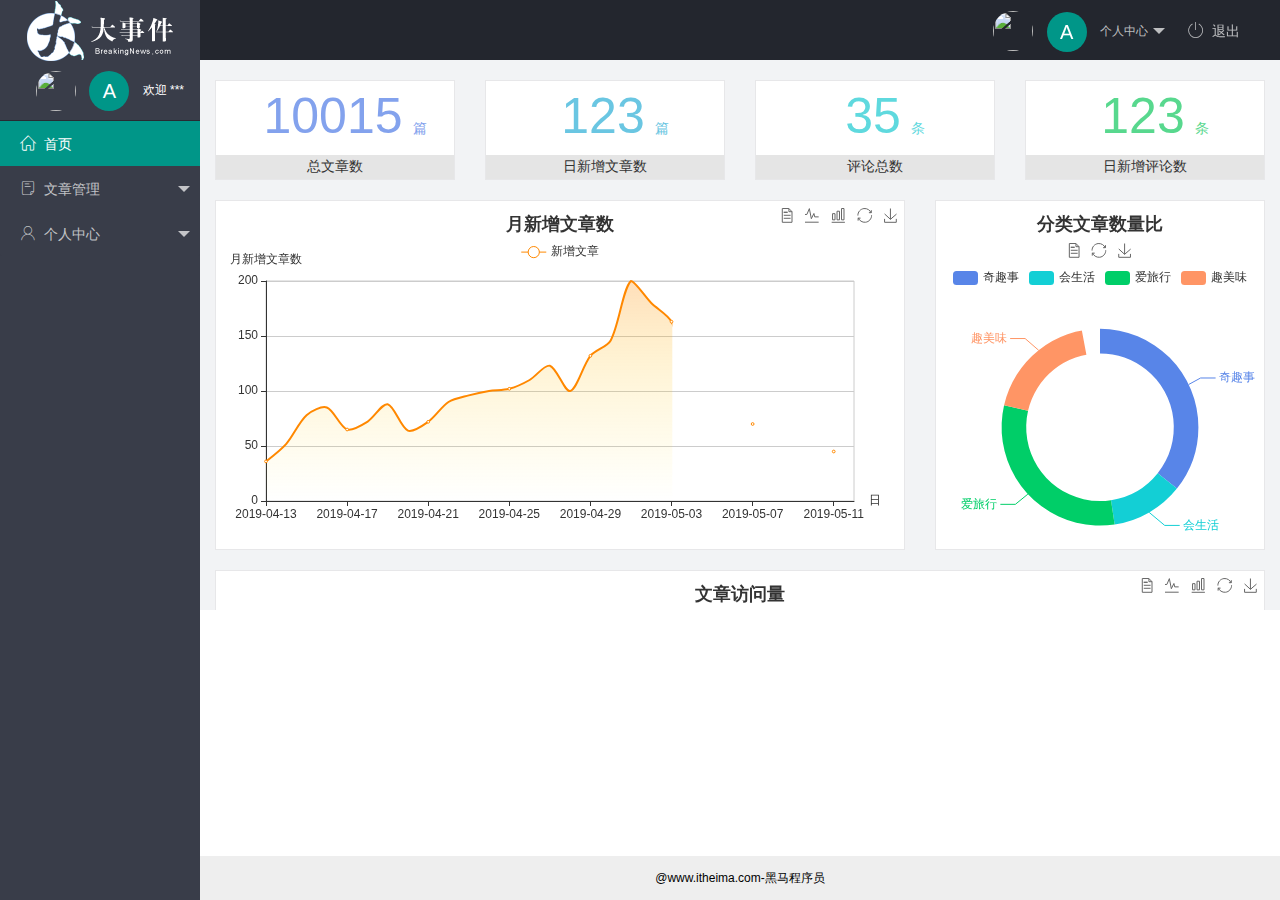
==== commit f63d83f8: "完成个人中心功能的开发" ====
--- a/index.html
+++ b/index.html
@@ -31,9 +31,9 @@
               个人中心
             </a>
             <dl class="layui-nav-child">
-              <dd><a href="">基本资料</a></dd>
-              <dd><a href="">更换头像</a></dd>
-              <dd><a href="">重置密码</a></dd>
+              <dd><a href="./user/user_info.html" target="fm">基本资料</a></dd>
+              <dd><a href="./user/user_avatar.html" target="fm">更换头像</a></dd>
+              <dd><a href="./user/user_pwd.html" target="fm">重置密码</a></dd>
             </dl>
           </li>
           <li class="layui-nav-item" lay-header-event="menuRight" lay-unselect>
@@ -77,11 +77,11 @@
               <a href="javascript:;">
                 <span class="iconfont icon-user"></span>个人中心</a>
               <dl class="layui-nav-child">
-                <dd><a href="javascript:;">
+                <dd><a href="./user/user_info.html" target="fm">
                     <i class="layui-icon layui-icon-app"></i>  基本资料</a></dd>
-                <dd><a href="javascript:;">
+                <dd><a href="./user/user_avatar.html" target="fm">
                     <i class="layui-icon layui-icon-app"></i>  更换头像</a></dd>
-                <dd><a href="javascript:;">
+                <dd><a href="./user/user_pwd.html" target="fm">
                     <i class="layui-icon layui-icon-app"></i>  重置密码</a></dd>
               </dl>
             </li>
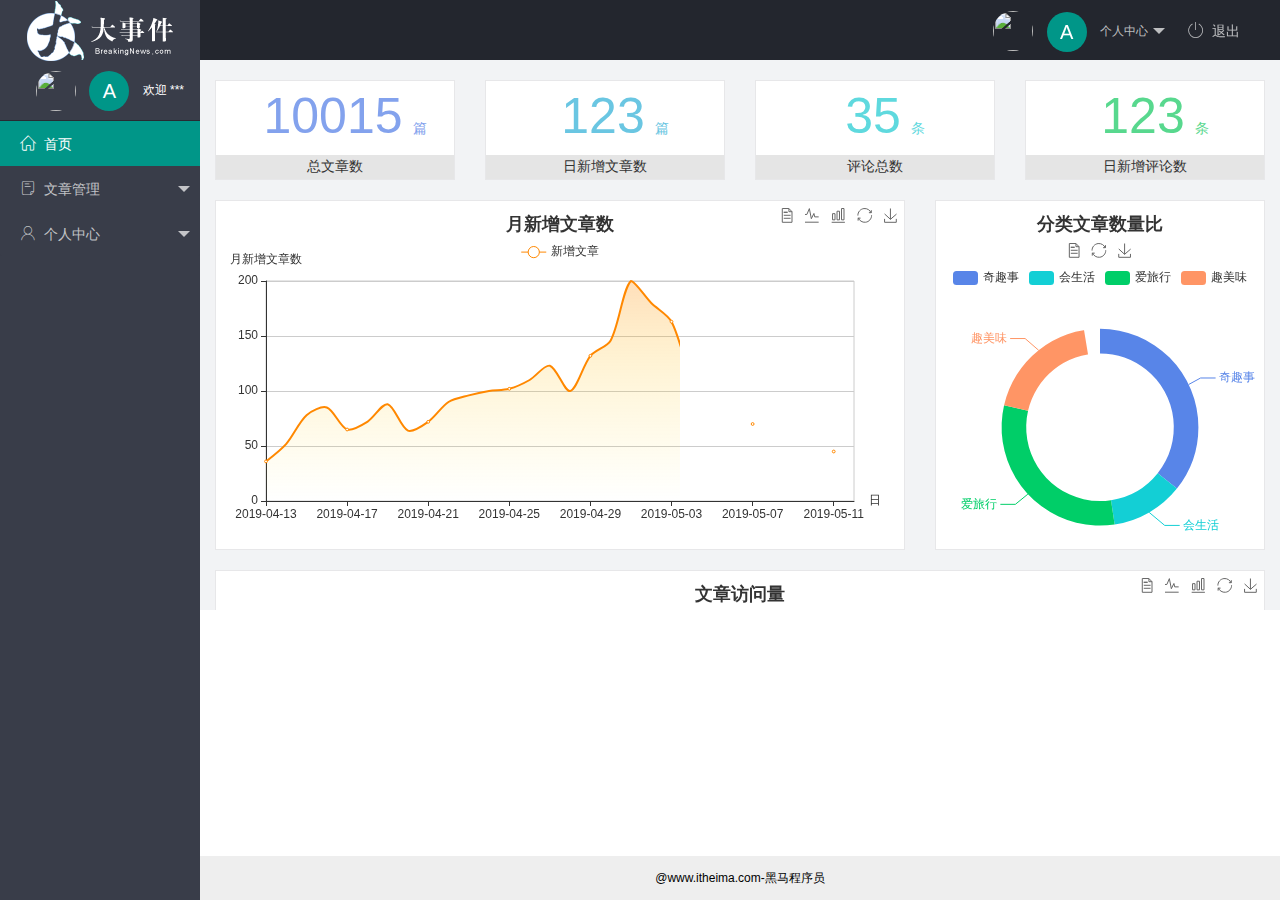
==== commit cbd2a4d8: "完成文章管理相关功能的开发" ====
--- a/index.html
+++ b/index.html
@@ -65,11 +65,11 @@
               <a class="" href="javascript:;">
                 <span class="iconfont icon-16"></span>文章管理</a>
               <dl class="layui-nav-child">
-                <dd><a href="javascript:;">
+                <dd><a href="./article/art_cate.html" target="fm">
                     <i class="layui-icon layui-icon-app"></i>  文章类别</a></dd>
-                <dd><a href="javascript:;">
+                <dd><a href="./article/art_list.html" target="fm">
                     <i class="layui-icon layui-icon-app"></i>  文章列表</a></dd>
-                <dd><a href="javascript:;">
+                <dd><a href="./article/art_pub.html" target="fm">
                     <i class="layui-icon layui-icon-app"></i>  发表文章</a></dd>
               </dl>
             </li>
